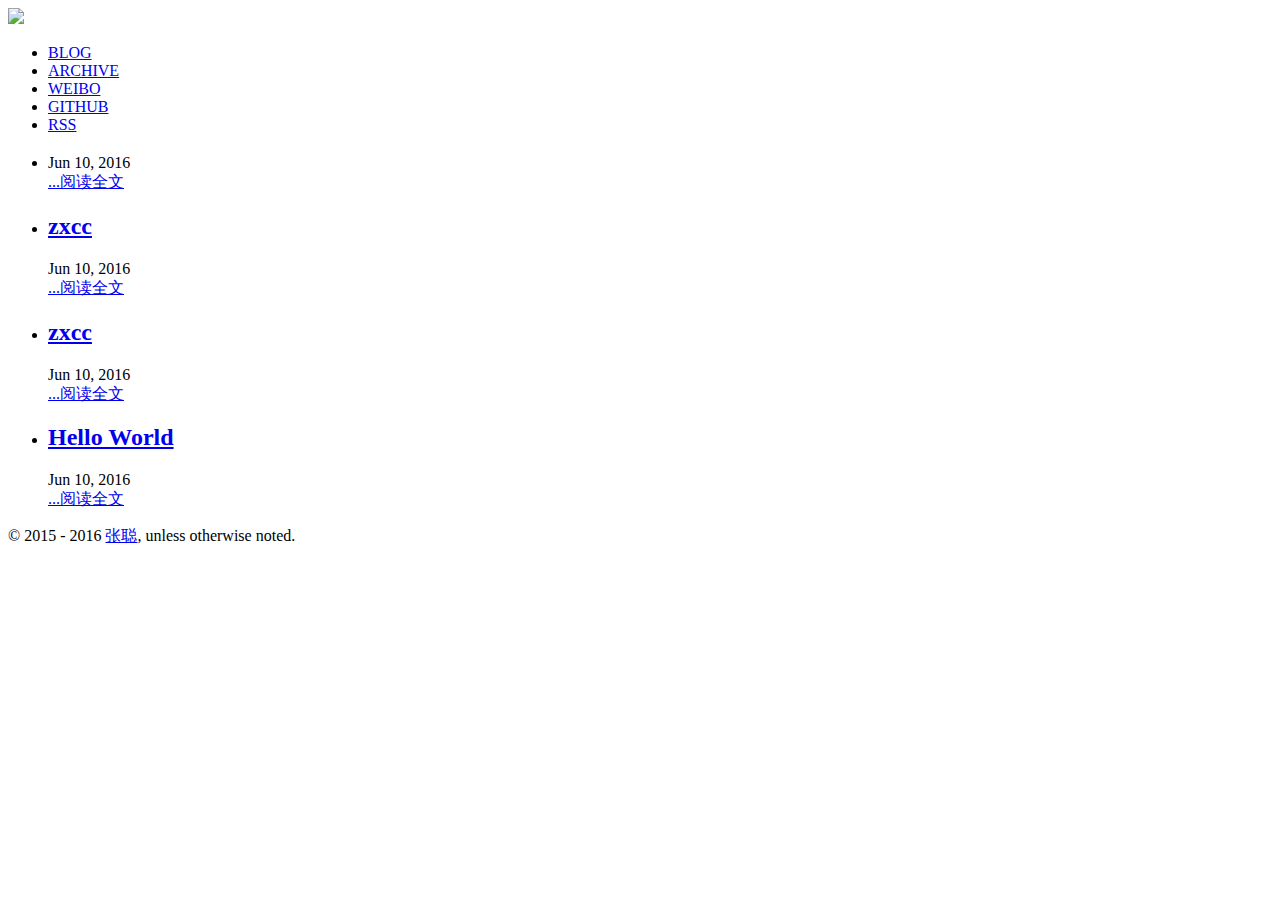
==== index.html @ 112ec891 "Site updated: 2016-06-11 13:34:03" ====
<!DOCTYPE html><html><head><meta charset="utf-8"><meta name="X-UA-Compatible" content="IE=edge"><title> Protea</title><meta name="description" content="张聪的博客"><meta name="viewport" content="width=device-width, initial-scale=1"><link rel="short icon" href="/favicon.png"><link rel="stylesheet" href="/css/apollo.css"><link rel="stylesheet" href="http://fonts.useso.com/css?family=Source+Sans+Pro:400,600" type="text/css"></head><body><div class="wrap"><header><a href="/" class="logo-link"><img src="/favicon.png"></a><ul class="nav nav-list"><li class="nav-list-item"><a href="/" target="_self" class="nav-list-link active">BLOG</a></li><li class="nav-list-item"><a href="/archives/" target="_self" class="nav-list-link">ARCHIVE</a></li><li class="nav-list-item"><a href="http://weibo.com/3304702724/profile?topnav=1&amp;wvr=6&amp;is_all=1" target="_blank" class="nav-list-link">WEIBO</a></li><li class="nav-list-item"><a href="https://github.com/loverofmusic" target="_blank" class="nav-list-link">GITHUB</a></li><li class="nav-list-item"><a href="/atom.xml" target="_self" class="nav-list-link">RSS</a></li></ul></header><section class="container"><ul class="home post-list"><li class="post-list-item"><article class="post-block"><h2 class="post-title"><a href="/2016/06/10/eeeeeeee/" class="post-title-link"></a></h2><div class="post-info">Jun 10, 2016</div><div class="post-content"></div><a href="/2016/06/10/eeeeeeee/" class="read-more">...阅读全文</a></article></li><li class="post-list-item"><article class="post-block"><h2 class="post-title"><a href="/2016/06/10/zxcc-1/" class="post-title-link">zxcc</a></h2><div class="post-info">Jun 10, 2016</div><div class="post-content"></div><a href="/2016/06/10/zxcc-1/" class="read-more">...阅读全文</a></article></li><li class="post-list-item"><article class="post-block"><h2 class="post-title"><a href="/2016/06/10/zxcc/" class="post-title-link">zxcc</a></h2><div class="post-info">Jun 10, 2016</div><div class="post-content"></div><a href="/2016/06/10/zxcc/" class="read-more">...阅读全文</a></article></li><li class="post-list-item"><article class="post-block"><h2 class="post-title"><a href="/2016/06/10/hello-world/" class="post-title-link">Hello World</a></h2><div class="post-info">Jun 10, 2016</div><div class="post-content"></div><a href="/2016/06/10/hello-world/" class="read-more">...阅读全文</a></article></li></ul></section><footer><div class="paginator"></div><div class="copyright"><p>© 2015 - 2016 <a href="http://loverofmusic.github.io">张聪</a>, unless otherwise noted.</p></div></footer></div><script async src="//cdn.bootcss.com/mathjax/2.6.1/MathJax.js?config=TeX-MML-AM_CHTML"></script><script>(function(b,o,i,l,e,r){b.GoogleAnalyticsObject=l;b[l]||(b[l]=function(){(b[l].q=b[l].q||[]).push(arguments)});b[l].l=+new Date;e=o.createElement(i);r=o.getElementsByTagName(i)[0];e.src='//www.google-analytics.com/analytics.js';r.parentNode.insertBefore(e,r)}(window,document,'script','ga'));ga('create',"UA-65933410-1",'auto');ga('send','pageview');</script></body></html>
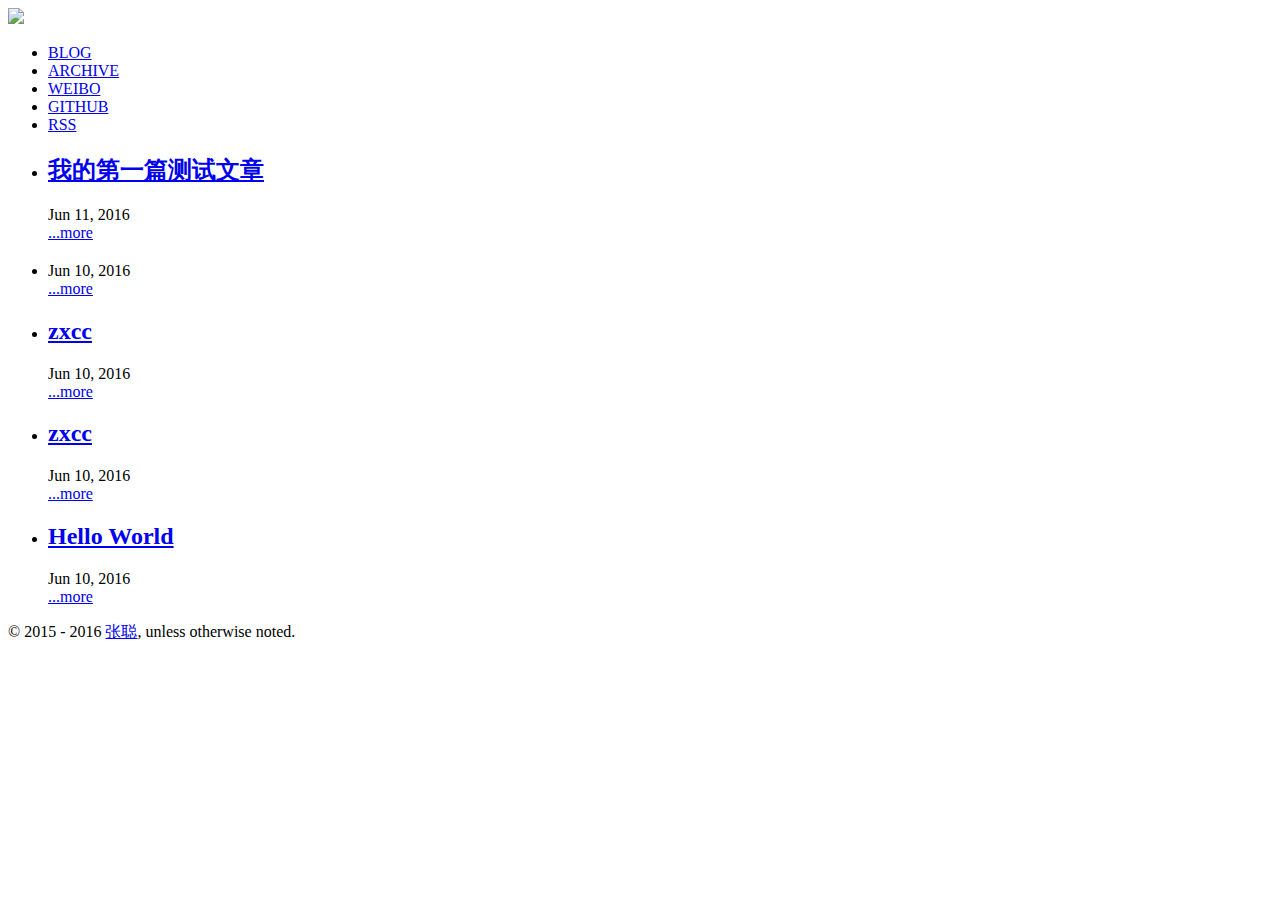
==== commit f2817041: "Site updated: 2016-06-11 14:48:21" ====
--- a/index.html
+++ b/index.html
@@ -1 +1 @@
-<!DOCTYPE html><html><head><meta charset="utf-8"><meta name="X-UA-Compatible" content="IE=edge"><title> Protea</title><meta name="description" content="张聪的博客"><meta name="viewport" content="width=device-width, initial-scale=1"><link rel="short icon" href="/favicon.png"><link rel="stylesheet" href="/css/apollo.css"><link rel="stylesheet" href="http://fonts.useso.com/css?family=Source+Sans+Pro:400,600" type="text/css"></head><body><div class="wrap"><header><a href="/" class="logo-link"><img src="/favicon.png"></a><ul class="nav nav-list"><li class="nav-list-item"><a href="/" target="_self" class="nav-list-link active">BLOG</a></li><li class="nav-list-item"><a href="/archives/" target="_self" class="nav-list-link">ARCHIVE</a></li><li class="nav-list-item"><a href="http://weibo.com/3304702724/profile?topnav=1&amp;wvr=6&amp;is_all=1" target="_blank" class="nav-list-link">WEIBO</a></li><li class="nav-list-item"><a href="https://github.com/loverofmusic" target="_blank" class="nav-list-link">GITHUB</a></li><li class="nav-list-item"><a href="/atom.xml" target="_self" class="nav-list-link">RSS</a></li></ul></header><section class="container"><ul class="home post-list"><li class="post-list-item"><article class="post-block"><h2 class="post-title"><a href="/2016/06/10/eeeeeeee/" class="post-title-link"></a></h2><div class="post-info">Jun 10, 2016</div><div class="post-content"></div><a href="/2016/06/10/eeeeeeee/" class="read-more">...阅读全文</a></article></li><li class="post-list-item"><article class="post-block"><h2 class="post-title"><a href="/2016/06/10/zxcc-1/" class="post-title-link">zxcc</a></h2><div class="post-info">Jun 10, 2016</div><div class="post-content"></div><a href="/2016/06/10/zxcc-1/" class="read-more">...阅读全文</a></article></li><li class="post-list-item"><article class="post-block"><h2 class="post-title"><a href="/2016/06/10/zxcc/" class="post-title-link">zxcc</a></h2><div class="post-info">Jun 10, 2016</div><div class="post-content"></div><a href="/2016/06/10/zxcc/" class="read-more">...阅读全文</a></article></li><li class="post-list-item"><article class="post-block"><h2 class="post-title"><a href="/2016/06/10/hello-world/" class="post-title-link">Hello World</a></h2><div class="post-info">Jun 10, 2016</div><div class="post-content"></div><a href="/2016/06/10/hello-world/" class="read-more">...阅读全文</a></article></li></ul></section><footer><div class="paginator"></div><div class="copyright"><p>© 2015 - 2016 <a href="http://loverofmusic.github.io">张聪</a>, unless otherwise noted.</p></div></footer></div><script async src="//cdn.bootcss.com/mathjax/2.6.1/MathJax.js?config=TeX-MML-AM_CHTML"></script><script>(function(b,o,i,l,e,r){b.GoogleAnalyticsObject=l;b[l]||(b[l]=function(){(b[l].q=b[l].q||[]).push(arguments)});b[l].l=+new Date;e=o.createElement(i);r=o.getElementsByTagName(i)[0];e.src='//www.google-analytics.com/analytics.js';r.parentNode.insertBefore(e,r)}(window,document,'script','ga'));ga('create',"UA-65933410-1",'auto');ga('send','pageview');</script></body></html>+<!DOCTYPE html><html><head><meta charset="utf-8"><meta name="X-UA-Compatible" content="IE=edge"><title> Protea</title><meta name="description" content="张聪的博客"><meta name="viewport" content="width=device-width, initial-scale=1"><link rel="short icon" href="/favicon.png"><link rel="stylesheet" href="/css/apollo.css"><link rel="stylesheet" href="http://fonts.useso.com/css?family=Source+Sans+Pro:400,600" type="text/css"></head><body><div class="wrap"><header><a href="/" class="logo-link"><img src="/favicon.png"></a><ul class="nav nav-list"><li class="nav-list-item"><a href="/" target="_self" class="nav-list-link active">BLOG</a></li><li class="nav-list-item"><a href="/archives/" target="_self" class="nav-list-link">ARCHIVE</a></li><li class="nav-list-item"><a href="http://weibo.com/3304702724/profile?topnav=1&amp;wvr=6&amp;is_all=1" target="_blank" class="nav-list-link">WEIBO</a></li><li class="nav-list-item"><a href="https://github.com/loverofmusic" target="_blank" class="nav-list-link">GITHUB</a></li><li class="nav-list-item"><a href="/atom.xml" target="_self" class="nav-list-link">RSS</a></li></ul></header><section class="container"><ul class="home post-list"><li class="post-list-item"><article class="post-block"><h2 class="post-title"><a href="/2016/06/11/我的第一篇测试文章/" class="post-title-link">我的第一篇测试文章</a></h2><div class="post-info">Jun 11, 2016</div><div class="post-content"></div><a href="/2016/06/11/我的第一篇测试文章/" class="read-more">...more</a></article></li><li class="post-list-item"><article class="post-block"><h2 class="post-title"><a href="/2016/06/10/eeeeeeee/" class="post-title-link"></a></h2><div class="post-info">Jun 10, 2016</div><div class="post-content"></div><a href="/2016/06/10/eeeeeeee/" class="read-more">...more</a></article></li><li class="post-list-item"><article class="post-block"><h2 class="post-title"><a href="/2016/06/10/zxcc-1/" class="post-title-link">zxcc</a></h2><div class="post-info">Jun 10, 2016</div><div class="post-content"></div><a href="/2016/06/10/zxcc-1/" class="read-more">...more</a></article></li><li class="post-list-item"><article class="post-block"><h2 class="post-title"><a href="/2016/06/10/zxcc/" class="post-title-link">zxcc</a></h2><div class="post-info">Jun 10, 2016</div><div class="post-content"></div><a href="/2016/06/10/zxcc/" class="read-more">...more</a></article></li><li class="post-list-item"><article class="post-block"><h2 class="post-title"><a href="/2016/06/10/hello-world/" class="post-title-link">Hello World</a></h2><div class="post-info">Jun 10, 2016</div><div class="post-content"></div><a href="/2016/06/10/hello-world/" class="read-more">...more</a></article></li></ul></section><footer><div class="paginator"></div><div class="copyright"><p>© 2015 - 2016 <a href="http://loverofmusic.github.io">张聪</a>, unless otherwise noted.</p></div></footer></div><script async src="//cdn.bootcss.com/mathjax/2.6.1/MathJax.js?config=TeX-MML-AM_CHTML"></script><script>(function(b,o,i,l,e,r){b.GoogleAnalyticsObject=l;b[l]||(b[l]=function(){(b[l].q=b[l].q||[]).push(arguments)});b[l].l=+new Date;e=o.createElement(i);r=o.getElementsByTagName(i)[0];e.src='//www.google-analytics.com/analytics.js';r.parentNode.insertBefore(e,r)}(window,document,'script','ga'));ga('create',"UA-65933410-1",'auto');ga('send','pageview');</script></body></html>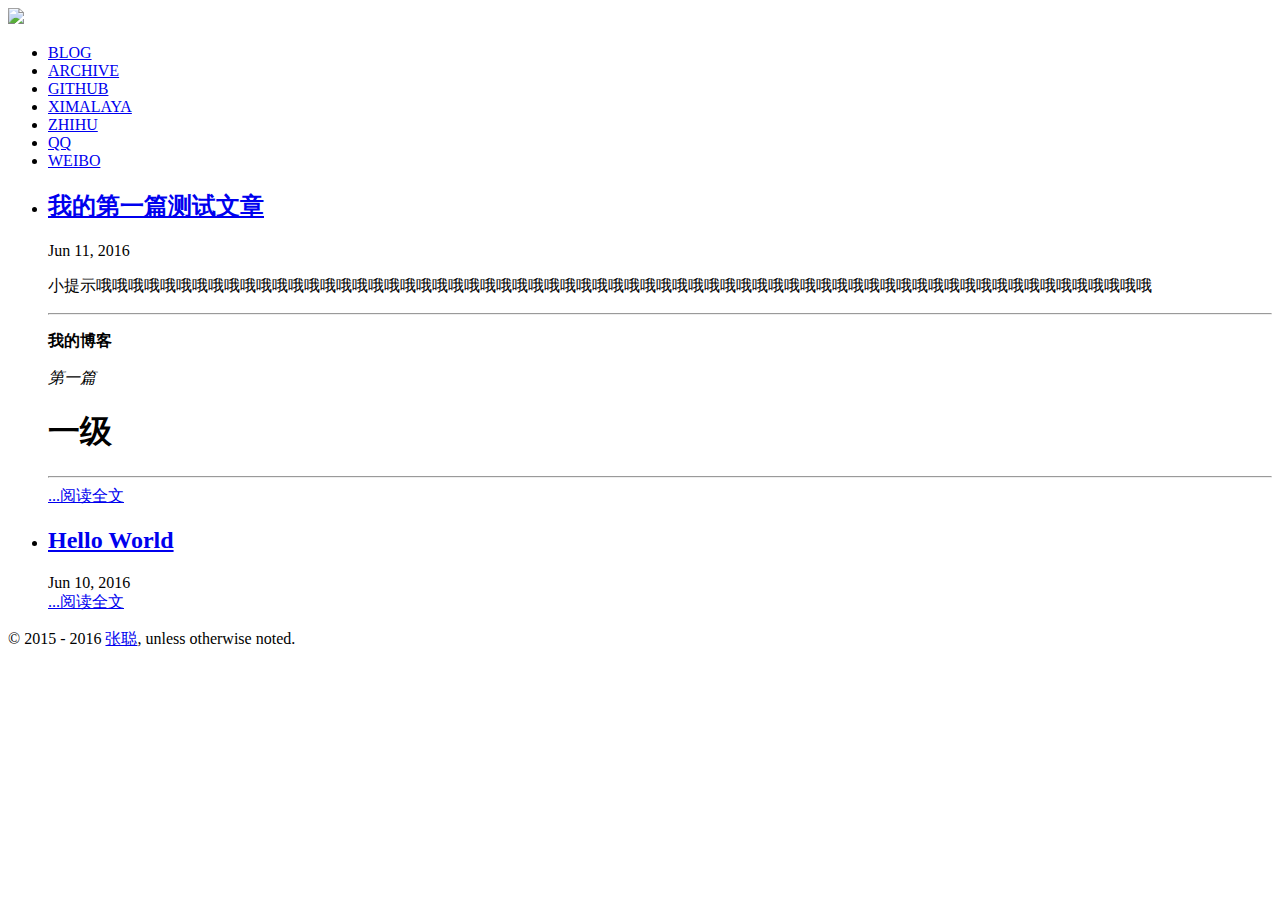
==== commit 09fc2f27: "Site updated: 2016-06-11 15:56:40" ====
--- a/index.html
+++ b/index.html
@@ -1 +1,5 @@
-<!DOCTYPE html><html><head><meta charset="utf-8"><meta name="X-UA-Compatible" content="IE=edge"><title> Protea</title><meta name="description" content="张聪的博客"><meta name="viewport" content="width=device-width, initial-scale=1"><link rel="short icon" href="/favicon.png"><link rel="stylesheet" href="/css/apollo.css"><link rel="stylesheet" href="http://fonts.useso.com/css?family=Source+Sans+Pro:400,600" type="text/css"></head><body><div class="wrap"><header><a href="/" class="logo-link"><img src="/favicon.png"></a><ul class="nav nav-list"><li class="nav-list-item"><a href="/" target="_self" class="nav-list-link active">BLOG</a></li><li class="nav-list-item"><a href="/archives/" target="_self" class="nav-list-link">ARCHIVE</a></li><li class="nav-list-item"><a href="http://weibo.com/3304702724/profile?topnav=1&amp;wvr=6&amp;is_all=1" target="_blank" class="nav-list-link">WEIBO</a></li><li class="nav-list-item"><a href="https://github.com/loverofmusic" target="_blank" class="nav-list-link">GITHUB</a></li><li class="nav-list-item"><a href="/atom.xml" target="_self" class="nav-list-link">RSS</a></li></ul></header><section class="container"><ul class="home post-list"><li class="post-list-item"><article class="post-block"><h2 class="post-title"><a href="/2016/06/11/我的第一篇测试文章/" class="post-title-link">我的第一篇测试文章</a></h2><div class="post-info">Jun 11, 2016</div><div class="post-content"></div><a href="/2016/06/11/我的第一篇测试文章/" class="read-more">...more</a></article></li><li class="post-list-item"><article class="post-block"><h2 class="post-title"><a href="/2016/06/10/eeeeeeee/" class="post-title-link"></a></h2><div class="post-info">Jun 10, 2016</div><div class="post-content"></div><a href="/2016/06/10/eeeeeeee/" class="read-more">...more</a></article></li><li class="post-list-item"><article class="post-block"><h2 class="post-title"><a href="/2016/06/10/zxcc-1/" class="post-title-link">zxcc</a></h2><div class="post-info">Jun 10, 2016</div><div class="post-content"></div><a href="/2016/06/10/zxcc-1/" class="read-more">...more</a></article></li><li class="post-list-item"><article class="post-block"><h2 class="post-title"><a href="/2016/06/10/zxcc/" class="post-title-link">zxcc</a></h2><div class="post-info">Jun 10, 2016</div><div class="post-content"></div><a href="/2016/06/10/zxcc/" class="read-more">...more</a></article></li><li class="post-list-item"><article class="post-block"><h2 class="post-title"><a href="/2016/06/10/hello-world/" class="post-title-link">Hello World</a></h2><div class="post-info">Jun 10, 2016</div><div class="post-content"></div><a href="/2016/06/10/hello-world/" class="read-more">...more</a></article></li></ul></section><footer><div class="paginator"></div><div class="copyright"><p>© 2015 - 2016 <a href="http://loverofmusic.github.io">张聪</a>, unless otherwise noted.</p></div></footer></div><script async src="//cdn.bootcss.com/mathjax/2.6.1/MathJax.js?config=TeX-MML-AM_CHTML"></script><script>(function(b,o,i,l,e,r){b.GoogleAnalyticsObject=l;b[l]||(b[l]=function(){(b[l].q=b[l].q||[]).push(arguments)});b[l].l=+new Date;e=o.createElement(i);r=o.getElementsByTagName(i)[0];e.src='//www.google-analytics.com/analytics.js';r.parentNode.insertBefore(e,r)}(window,document,'script','ga'));ga('create',"UA-65933410-1",'auto');ga('send','pageview');</script></body></html>+<!DOCTYPE html><html><head><meta charset="utf-8"><meta name="X-UA-Compatible" content="IE=edge"><title> Protea</title><meta name="description" content="张聪的博客"><meta name="viewport" content="width=device-width, initial-scale=1"><link rel="short icon" href="/favicon.png"><link rel="stylesheet" href="/css/apollo.css"><link rel="stylesheet" href="http://fonts.useso.com/css?family=Source+Sans+Pro:400,600" type="text/css"></head><body><div class="wrap"><header><a href="/" class="logo-link"><img src="/favicon.png"></a><ul class="nav nav-list"><li class="nav-list-item"><a href="/" target="_self" class="nav-list-link active">BLOG</a></li><li class="nav-list-item"><a href="/archives/" target="_self" class="nav-list-link">ARCHIVE</a></li><li class="nav-list-item"><a href="https://github.com/loverofmusic" target="_blank" class="nav-list-link">GITHUB</a></li><li class="nav-list-item"><a href="http://www.ximalaya.com/2456872/follow/" target="_blank" class="nav-list-link">XIMALAYA</a></li><li class="nav-list-item"><a href="https://www.zhihu.com/people/zhang-cong-84-8" target="_blank" class="nav-list-link">ZHIHU</a></li><li class="nav-list-item"><a href="http://user.qzone.qq.com/1073972000/main" target="_blank" class="nav-list-link">QQ</a></li><li class="nav-list-item"><a href="http://weibo.com/3304702724/profile?topnav=1&amp;wvr=6&amp;is_all=1" target="_blank" class="nav-list-link">WEIBO</a></li></ul></header><section class="container"><ul class="home post-list"><li class="post-list-item"><article class="post-block"><h2 class="post-title"><a href="/2016/06/11/我的第一篇测试文章/" class="post-title-link">我的第一篇测试文章</a></h2><div class="post-info">Jun 11, 2016</div><div class="post-content"><p>小提示哦哦哦哦哦哦哦哦哦哦哦哦哦哦哦哦哦哦哦哦哦哦哦哦哦哦哦哦哦哦哦哦哦哦哦哦哦哦哦哦哦哦哦哦哦哦哦哦哦哦哦哦哦哦哦哦哦哦哦哦哦哦哦哦哦哦 </p>
+<hr>
+<p><strong>我的博客</strong></p>
+<p><em>第一篇</em></p>
+<h1 id="一级"><a href="#一级" class="headerlink" title="一级"></a>一级</h1><hr></div><a href="/2016/06/11/我的第一篇测试文章/" class="read-more">...阅读全文</a></article></li><li class="post-list-item"><article class="post-block"><h2 class="post-title"><a href="/2016/06/10/hello-world/" class="post-title-link">Hello World</a></h2><div class="post-info">Jun 10, 2016</div><div class="post-content"></div><a href="/2016/06/10/hello-world/" class="read-more">...阅读全文</a></article></li></ul></section><footer><div class="paginator"></div><div class="copyright"><p>© 2015 - 2016 <a href="http://loverofmusic.github.io">张聪</a>, unless otherwise noted.</p></div></footer></div><script async src="//cdn.bootcss.com/mathjax/2.6.1/MathJax.js?config=TeX-MML-AM_CHTML"></script><script>(function(b,o,i,l,e,r){b.GoogleAnalyticsObject=l;b[l]||(b[l]=function(){(b[l].q=b[l].q||[]).push(arguments)});b[l].l=+new Date;e=o.createElement(i);r=o.getElementsByTagName(i)[0];e.src='//www.google-analytics.com/analytics.js';r.parentNode.insertBefore(e,r)}(window,document,'script','ga'));ga('create',"UA-65933410-1",'auto');ga('send','pageview');</script></body></html>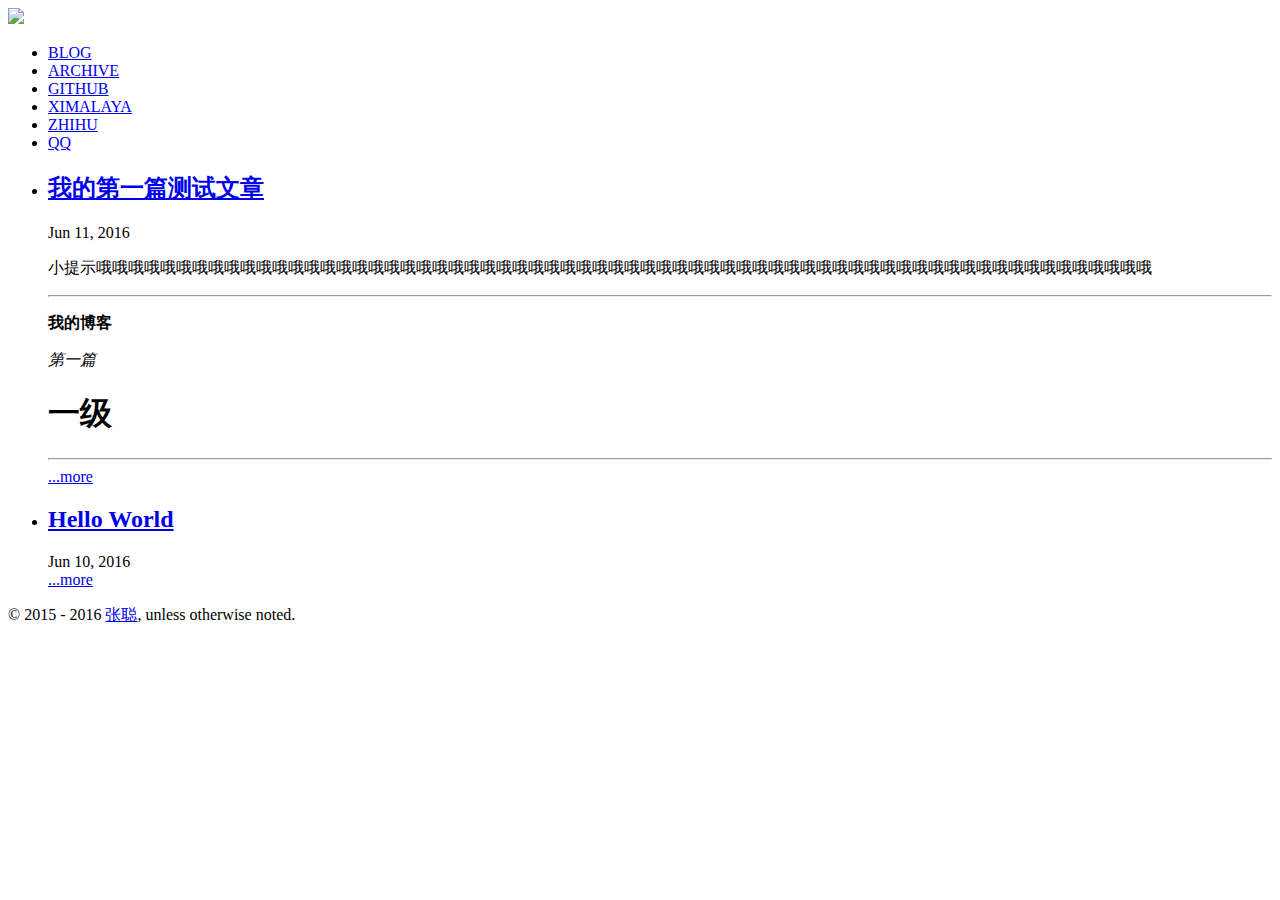
==== commit 8514ce31: "Site updated: 2016-06-11 15:58:55" ====
--- a/index.html
+++ b/index.html
@@ -1,5 +1,5 @@
-<!DOCTYPE html><html><head><meta charset="utf-8"><meta name="X-UA-Compatible" content="IE=edge"><title> Protea</title><meta name="description" content="张聪的博客"><meta name="viewport" content="width=device-width, initial-scale=1"><link rel="short icon" href="/favicon.png"><link rel="stylesheet" href="/css/apollo.css"><link rel="stylesheet" href="http://fonts.useso.com/css?family=Source+Sans+Pro:400,600" type="text/css"></head><body><div class="wrap"><header><a href="/" class="logo-link"><img src="/favicon.png"></a><ul class="nav nav-list"><li class="nav-list-item"><a href="/" target="_self" class="nav-list-link active">BLOG</a></li><li class="nav-list-item"><a href="/archives/" target="_self" class="nav-list-link">ARCHIVE</a></li><li class="nav-list-item"><a href="https://github.com/loverofmusic" target="_blank" class="nav-list-link">GITHUB</a></li><li class="nav-list-item"><a href="http://www.ximalaya.com/2456872/follow/" target="_blank" class="nav-list-link">XIMALAYA</a></li><li class="nav-list-item"><a href="https://www.zhihu.com/people/zhang-cong-84-8" target="_blank" class="nav-list-link">ZHIHU</a></li><li class="nav-list-item"><a href="http://user.qzone.qq.com/1073972000/main" target="_blank" class="nav-list-link">QQ</a></li><li class="nav-list-item"><a href="http://weibo.com/3304702724/profile?topnav=1&amp;wvr=6&amp;is_all=1" target="_blank" class="nav-list-link">WEIBO</a></li></ul></header><section class="container"><ul class="home post-list"><li class="post-list-item"><article class="post-block"><h2 class="post-title"><a href="/2016/06/11/我的第一篇测试文章/" class="post-title-link">我的第一篇测试文章</a></h2><div class="post-info">Jun 11, 2016</div><div class="post-content"><p>小提示哦哦哦哦哦哦哦哦哦哦哦哦哦哦哦哦哦哦哦哦哦哦哦哦哦哦哦哦哦哦哦哦哦哦哦哦哦哦哦哦哦哦哦哦哦哦哦哦哦哦哦哦哦哦哦哦哦哦哦哦哦哦哦哦哦哦 </p>
+<!DOCTYPE html><html><head><meta charset="utf-8"><meta name="X-UA-Compatible" content="IE=edge"><title> Protea</title><meta name="description" content="张聪的博客"><meta name="viewport" content="width=device-width, initial-scale=1"><link rel="short icon" href="/favicon.png"><link rel="stylesheet" href="/css/apollo.css"><link rel="stylesheet" href="http://fonts.useso.com/css?family=Source+Sans+Pro:400,600" type="text/css"></head><body><div class="wrap"><header><a href="/" class="logo-link"><img src="/favicon.png"></a><ul class="nav nav-list"><li class="nav-list-item"><a href="/" target="_self" class="nav-list-link active">BLOG</a></li><li class="nav-list-item"><a href="/archives/" target="_self" class="nav-list-link">ARCHIVE</a></li><li class="nav-list-item"><a href="https://github.com/loverofmusic" target="_blank" class="nav-list-link">GITHUB</a></li><li class="nav-list-item"><a href="http://www.ximalaya.com/2456872/follow/" target="_blank" class="nav-list-link">XIMALAYA</a></li><li class="nav-list-item"><a href="https://www.zhihu.com/people/zhang-cong-84-8" target="_blank" class="nav-list-link">ZHIHU</a></li><li class="nav-list-item"><a href="http://user.qzone.qq.com/1073972000/main" target="_blank" class="nav-list-link">QQ</a></li></ul></header><section class="container"><ul class="home post-list"><li class="post-list-item"><article class="post-block"><h2 class="post-title"><a href="/2016/06/11/我的第一篇测试文章/" class="post-title-link">我的第一篇测试文章</a></h2><div class="post-info">Jun 11, 2016</div><div class="post-content"><p>小提示哦哦哦哦哦哦哦哦哦哦哦哦哦哦哦哦哦哦哦哦哦哦哦哦哦哦哦哦哦哦哦哦哦哦哦哦哦哦哦哦哦哦哦哦哦哦哦哦哦哦哦哦哦哦哦哦哦哦哦哦哦哦哦哦哦哦 </p>
 <hr>
 <p><strong>我的博客</strong></p>
 <p><em>第一篇</em></p>
-<h1 id="一级"><a href="#一级" class="headerlink" title="一级"></a>一级</h1><hr></div><a href="/2016/06/11/我的第一篇测试文章/" class="read-more">...阅读全文</a></article></li><li class="post-list-item"><article class="post-block"><h2 class="post-title"><a href="/2016/06/10/hello-world/" class="post-title-link">Hello World</a></h2><div class="post-info">Jun 10, 2016</div><div class="post-content"></div><a href="/2016/06/10/hello-world/" class="read-more">...阅读全文</a></article></li></ul></section><footer><div class="paginator"></div><div class="copyright"><p>© 2015 - 2016 <a href="http://loverofmusic.github.io">张聪</a>, unless otherwise noted.</p></div></footer></div><script async src="//cdn.bootcss.com/mathjax/2.6.1/MathJax.js?config=TeX-MML-AM_CHTML"></script><script>(function(b,o,i,l,e,r){b.GoogleAnalyticsObject=l;b[l]||(b[l]=function(){(b[l].q=b[l].q||[]).push(arguments)});b[l].l=+new Date;e=o.createElement(i);r=o.getElementsByTagName(i)[0];e.src='//www.google-analytics.com/analytics.js';r.parentNode.insertBefore(e,r)}(window,document,'script','ga'));ga('create',"UA-65933410-1",'auto');ga('send','pageview');</script></body></html>+<h1 id="一级"><a href="#一级" class="headerlink" title="一级"></a>一级</h1><hr></div><a href="/2016/06/11/我的第一篇测试文章/" class="read-more">...more</a></article></li><li class="post-list-item"><article class="post-block"><h2 class="post-title"><a href="/2016/06/10/hello-world/" class="post-title-link">Hello World</a></h2><div class="post-info">Jun 10, 2016</div><div class="post-content"></div><a href="/2016/06/10/hello-world/" class="read-more">...more</a></article></li></ul></section><footer><div class="paginator"></div><div class="copyright"><p>© 2015 - 2016 <a href="http://loverofmusic.github.io">张聪</a>, unless otherwise noted.</p></div></footer></div><script async src="//cdn.bootcss.com/mathjax/2.6.1/MathJax.js?config=TeX-MML-AM_CHTML"></script><script>(function(b,o,i,l,e,r){b.GoogleAnalyticsObject=l;b[l]||(b[l]=function(){(b[l].q=b[l].q||[]).push(arguments)});b[l].l=+new Date;e=o.createElement(i);r=o.getElementsByTagName(i)[0];e.src='//www.google-analytics.com/analytics.js';r.parentNode.insertBefore(e,r)}(window,document,'script','ga'));ga('create',"UA-65933410-1",'auto');ga('send','pageview');</script></body></html>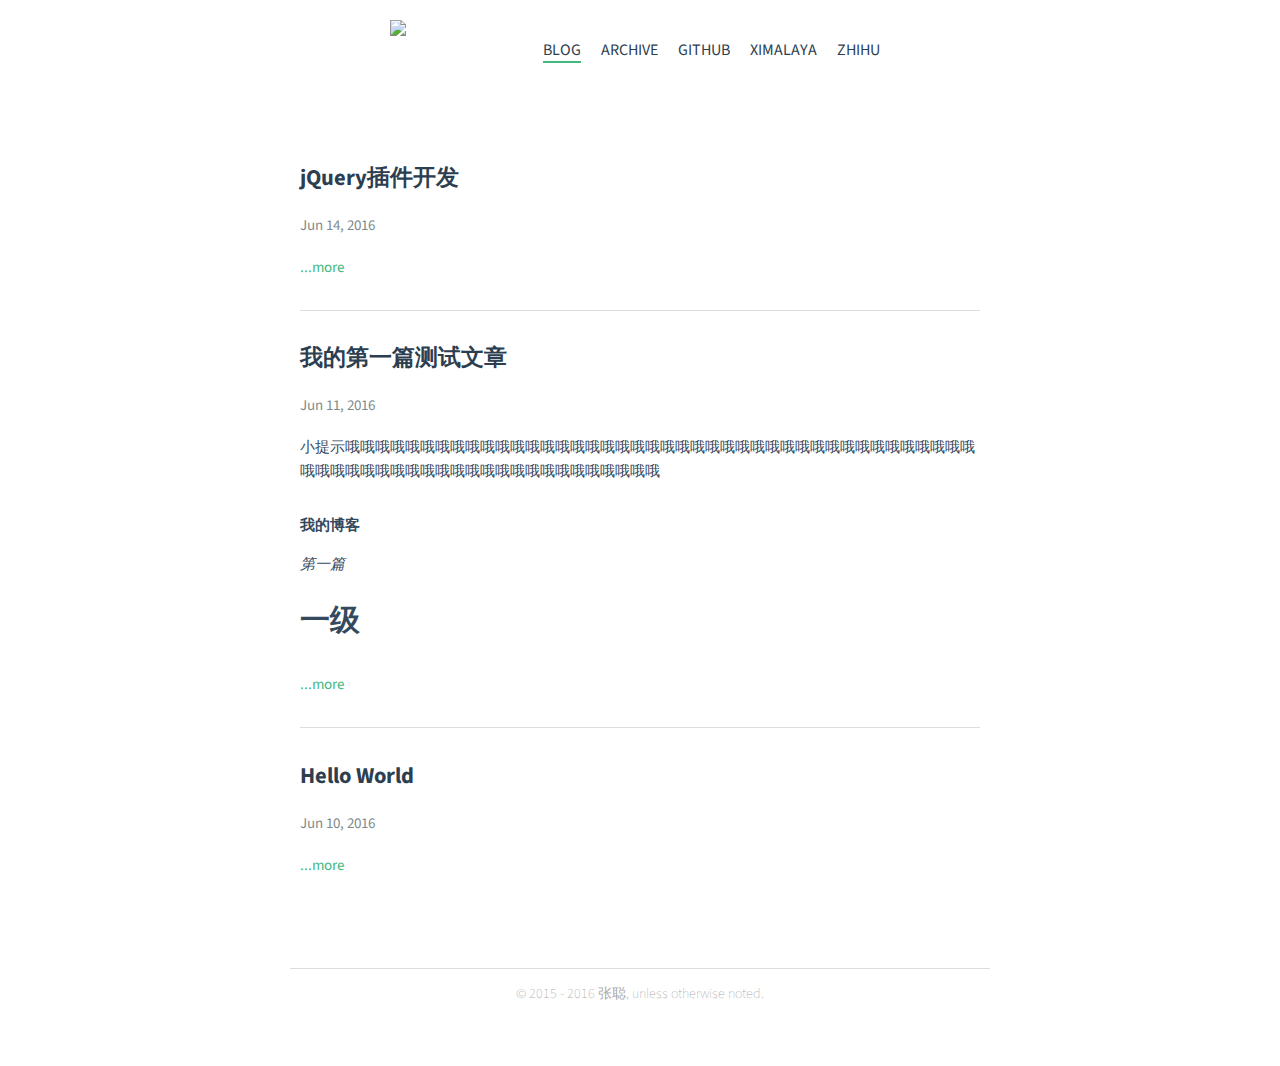
==== commit 9eee53f1: "Site updated: 2016-06-14 13:38:35" ====
--- a/index.html
+++ b/index.html
@@ -1,4 +1,4 @@
-<!DOCTYPE html><html><head><meta charset="utf-8"><meta name="X-UA-Compatible" content="IE=edge"><title> Protea</title><meta name="description" content="张聪的博客"><meta name="viewport" content="width=device-width, initial-scale=1"><link rel="short icon" href="/favicon.png"><link rel="stylesheet" href="/css/apollo.css"><link rel="stylesheet" href="http://fonts.useso.com/css?family=Source+Sans+Pro:400,600" type="text/css"></head><body><div class="wrap"><header><a href="/" class="logo-link"><img src="/favicon.png"></a><ul class="nav nav-list"><li class="nav-list-item"><a href="/" target="_self" class="nav-list-link active">BLOG</a></li><li class="nav-list-item"><a href="/archives/" target="_self" class="nav-list-link">ARCHIVE</a></li><li class="nav-list-item"><a href="https://github.com/loverofmusic" target="_blank" class="nav-list-link">GITHUB</a></li><li class="nav-list-item"><a href="http://www.ximalaya.com/2456872/follow/" target="_blank" class="nav-list-link">XIMALAYA</a></li><li class="nav-list-item"><a href="https://www.zhihu.com/people/zhang-cong-84-8" target="_blank" class="nav-list-link">ZHIHU</a></li><li class="nav-list-item"><a href="http://user.qzone.qq.com/1073972000/main" target="_blank" class="nav-list-link">QQ</a></li></ul></header><section class="container"><ul class="home post-list"><li class="post-list-item"><article class="post-block"><h2 class="post-title"><a href="/2016/06/11/我的第一篇测试文章/" class="post-title-link">我的第一篇测试文章</a></h2><div class="post-info">Jun 11, 2016</div><div class="post-content"><p>小提示哦哦哦哦哦哦哦哦哦哦哦哦哦哦哦哦哦哦哦哦哦哦哦哦哦哦哦哦哦哦哦哦哦哦哦哦哦哦哦哦哦哦哦哦哦哦哦哦哦哦哦哦哦哦哦哦哦哦哦哦哦哦哦哦哦哦 </p>
+<!DOCTYPE html><html><head><meta charset="utf-8"><meta name="X-UA-Compatible" content="IE=edge"><title> Protea</title><meta name="description" content="张聪的博客"><meta name="viewport" content="width=device-width, initial-scale=1"><link rel="short icon" href="/favicon.png"><link rel="stylesheet" href="/css/apollo.css"><link rel="stylesheet" href="http://fonts.useso.com/css?family=Source+Sans+Pro:400,600" type="text/css"></head><body><div class="wrap"><header><a href="/" class="logo-link"><img src="/favicon.png"></a><ul class="nav nav-list"><li class="nav-list-item"><a href="/" target="_self" class="nav-list-link active">BLOG</a></li><li class="nav-list-item"><a href="/archives/" target="_self" class="nav-list-link">ARCHIVE</a></li><li class="nav-list-item"><a href="https://github.com/loverofmusic" target="_blank" class="nav-list-link">GITHUB</a></li><li class="nav-list-item"><a href="http://www.ximalaya.com/2456872/follow/" target="_blank" class="nav-list-link">XIMALAYA</a></li><li class="nav-list-item"><a href="https://www.zhihu.com/people/zhang-cong-84-8" target="_blank" class="nav-list-link">ZHIHU</a></li></ul></header><section class="container"><ul class="home post-list"><li class="post-list-item"><article class="post-block"><h2 class="post-title"><a href="/2016/06/14/jQuery插件开发/" class="post-title-link">jQuery插件开发</a></h2><div class="post-info">Jun 14, 2016</div><div class="post-content"></div><a href="/2016/06/14/jQuery插件开发/" class="read-more">...more</a></article></li><li class="post-list-item"><article class="post-block"><h2 class="post-title"><a href="/2016/06/11/我的第一篇测试文章/" class="post-title-link">我的第一篇测试文章</a></h2><div class="post-info">Jun 11, 2016</div><div class="post-content"><p>小提示哦哦哦哦哦哦哦哦哦哦哦哦哦哦哦哦哦哦哦哦哦哦哦哦哦哦哦哦哦哦哦哦哦哦哦哦哦哦哦哦哦哦哦哦哦哦哦哦哦哦哦哦哦哦哦哦哦哦哦哦哦哦哦哦哦哦 </p>
 <hr>
 <p><strong>我的博客</strong></p>
 <p><em>第一篇</em></p>
--- a/css/apollo.css
+++ b/css/apollo.css
@@ -0,0 +1 @@
+/*! normalize.css v3.0.3 | MIT License | github.com/necolas/normalize.css */html{font-family:'Microsoft Yahei','sans-serif';-ms-text-size-adjust:100%;-webkit-text-size-adjust:100%}body{margin:0}article,aside,details,figcaption,figure,footer,header,hgroup,main,menu,nav,section,summary{display:block}audio,canvas,progress,video{display:inline-block;vertical-align:baseline}audio:not([controls]){display:none;height:0}[hidden],template{display:none}a{background-color:transparent}a:active,a:hover{outline:0}abbr[title]{border-bottom:1px dotted}b,strong{font-weight:bold}dfn{font-style:italic}h1{font-size:2em;margin:0.67em 0}mark{background:#ff0;color:#000}small{font-size:80%}sub,sup{font-size:75%;line-height:0;position:relative;vertical-align:baseline}sup{top:-0.5em}sub{bottom:-0.25em}img{border:0}svg:not(:root){overflow:hidden}figure{margin:1em 40px}hr{box-sizing:content-box;height:0}pre{overflow:auto}code,kbd,pre,samp{font-family:monospace, monospace;font-size:1em}button,input,optgroup,select,textarea{color:inherit;font:inherit;margin:0}button{overflow:visible}button,select{text-transform:none}button,html input[type="button"],input[type="reset"],input[type="submit"]{-webkit-appearance:button;cursor:pointer}button[disabled],html input[disabled]{cursor:default}button::-moz-focus-inner,input::-moz-focus-inner{border:0;padding:0}input{line-height:normal}input[type="checkbox"],input[type="radio"]{box-sizing:border-box;padding:0}input[type="number"]::-webkit-inner-spin-button,input[type="number"]::-webkit-outer-spin-button{height:auto}input[type="search"]{-webkit-appearance:textfield;box-sizing:content-box}input[type="search"]::-webkit-search-cancel-button,input[type="search"]::-webkit-search-decoration{-webkit-appearance:none}fieldset{border:1px solid #c0c0c0;margin:0 2px;padding:0.35em 0.625em 0.75em}legend{border:0;padding:0}textarea{overflow:auto}optgroup{font-weight:bold}table{border-collapse:collapse;border-spacing:0}td,th{padding:0}html,body{width:100%;height:100%}body{margin:0;color:#34495e;font-size:15px;line-height:1.6;background-color:#fff;font-family:'Source Sans Pro', 'Helvetica Neue', Arial, sans-serif}ul.nav,ul.post-list{margin:0;padding:0;list-style-type:none}ul{margin:1rem 0}a,a:active{color:#2c3e50;text-decoration:none}a.nav-list-link.active,a.nav-list-link:hover,a.post-title-link:hover{border-bottom:2px solid #42b983}hr{border:0}code{margin:0 2px;padding:3px 5px;color:#e96900;border-radius:2px;white-space:inherit}iframe,video{max-width:100%;margin:1rem auto;display:block}table{width:100%;margin:1em auto}table thead{background-color:#ddd}table thead th{padding:5px;min-width:80px}table tbody tr:nth-child(2n){background-color:#eee}table tbody td{padding:5px;vertical-align:text-top}header{min-height:60px}header .logo-link{float:left}header .nav{float:right;left:80px}header .logo-link img{height:60px}header .nav-list-item{display:inline-block;padding:19px  10px}header .nav-list-item a{font-size:16px;line-height:1.4}.home.post-list{margin:2em 0}.home.post-list .post-list-item{padding:1em 0 2em;border-bottom:1px solid #ddd}.home.post-list .post-list-item:last-child{border-bottom:0px}.home.post-list .post-content h2:before,.home.post-list .post-content h3:before,.home.post-list .post-content h4:before,.home.post-list .post-content h5:before,.home.post-list .post-content h6:before{content:''}.home.post-list .post-content>ul{list-style:initial}.home.post-list .read-more{color:#42b983}.archive{max-width:500px;margin:5em auto}.archive .post-item{padding:2px 0 0 50px}.archive .post-time,.archive .post-title-link{font-size:1rem}.archive .post-title-link{display:block;margin-left:125px;color:#42b983;word-break:break-all}.archive .post-title-link:hover{border-bottom:0;color:#267B54}.archive .post-info{float:left;width:125px;color:#7f8c8d}.post{padding-top:1em}.post-block .post-title{margin:0.65em 0;color:#2c3e50;font-size:1.5em}.post-block .post-info{color:#7f8c8d;margin:1.2em 0}.post-block .post-info span{margin-left:0.5rem}.post-block .post-info a.post-from{margin-left:0.5rem;padding:3px 6px;border-radius:5px;font-size:12px;color:white;background-color:#E36B6B}.post-content h2,.post-content h3,.post-content h4,.post-content h5,.post-content h6{position:relative;margin:1em 0}.post-content h2:before,.post-content h3:before,.post-content h4:before,.post-content h5:before,.post-content h6:before{content:"#";color:#42b983;position:absolute;left:-0.7em;top:-4px;font-size:1.2em;font-weight:bold}.post-content h4:before,.post-content h5:before,.post-content h6:before{content:""}.post-content h2,.post-content h3{font-size:22px}.post-content h4,.post-content h5,.post-content h6{font-size:18px}.post-content a{color:#42b983;word-break:break-all}.post-content blockquote{margin:2em 0;padding-left:20px;border-left:4px solid #42b983}.post-content img{display:block;max-width:100%;margin:1em auto}.post-content>table,.post-content>figure.highlight{box-shadow:0 1px 2px rgba(0,0,0,0.125)}.post-content .tip{position:relative;margin:2em 0;padding:12px 24px 12px 30px;border-left:4px solid #f66;border-top-right-radius:2px;border-bottom-right-radius:2px;background-color:#f8f8f8}.post-content .tip br{display:none}.post-content .tip:before{position:absolute;top:14px;left:-12px;content:"!";width:20px;height:20px;border-radius:100%;color:#fff;font-size:14px;line-height:20px;font-weight:bold;text-align:center;background-color:#f66;font-family:'Dosis', 'Source Sans Pro', 'Helvetica Neue', Arial, sans-serif}#mask{position:fixed;overflow:scroll;width:100%;height:100%;padding:1em 0;background-color:rgba(0,0,0,0.5);z-index:10}#mask #mask-image{max-width:95%}code,pre{font-size:0.8em;background-color:#f8f8f8;font-family:'Roboto Mono', Monaco, courier, monospace}.highlight{position:relative;margin:1em 0;border-radius:2px;line-height:1.1em;background-color:#f8f8f8;overflow-x:auto}.highlight table,.highlight tr,.highlight td{width:100%;border-collapse:collapse;padding:0;margin:0}.highlight .gutter{display:none}.highlight .code pre{padding:1.2em 1.4em;line-height:1.5em;margin:0}.highlight.html .code:after,.highlight.js .code:after,.highlight.bash .code:after,.highlight.css .code:after,.highlight.scss .code:after,.highlight.diff .code:after,.highlight.java .code:after,.highlight.xml .code:after,.highlight.python .code:after,.highlight.json .code:after,.highlight.swift .code:after,.highlight.ruby .code:after,.highlight.perl .code:after,.highlight.php .code:after,.highlight.c .code:after,.highlight.cpp .code:after{position:absolute;top:0;right:0;color:#ccc;text-align:right;font-size:0.75em;padding:5px 10px 0;line-height:15px;height:15px;font-weight:600}.highlight.html .code:after{content:"HTML"}.highlight.js .code:after{content:"JS"}.highlight.bash .code:after{content:"BASH"}.highlight.css .code:after{content:"CSS"}.highlight.scss .code:after{content:"SCSS"}.highlight.diff .code:after{content:"DIFF"}.highlight.java .code:after{content:"JAVA"}.highlight.xml .code:after{content:"XML"}.highlight.python .code:after{content:"PYTHON"}.highlight.json .code:after{content:"JSON"}.highlight.swift .code:after{content:"SWIFT"}.highlight.ruby .code:after{content:"RUBY"}.highlight.perl .code:after{content:"PERL"}.highlight.php .code:after{content:"PHP"}.highlight.c .code:after{content:"C"}.highlight.java .code:after{content:"JAVA"}.highlight.cpp .code:after{content:"CPP"}.highlight.cpp .code:after{content:'C++'}pre{color:#525252}pre .function .keyword,pre .constant{color:#0092db}pre .keyword,pre .attribute{color:#e96900}pre .number,pre .literal{color:#ae81ff}pre .tag,pre .tag .title,pre .change,pre .winutils,pre .flow,pre .lisp .title,pre .clojure .built_in,pre .nginx .title,pre .tex .special{color:#2973b7}pre .symbol,pre .symbol .string,pre .value,pre .regexp{color:#42b983}pre .title{color:#83B917}pre .tag .value,pre .string,pre .subst,pre .haskell .type,pre .preprocessor,pre .ruby .class .parent,pre .built_in,pre .sql .aggregate,pre .django .template_tag,pre .django .variable,pre .smalltalk .class,pre .javadoc,pre .django .filter .argument,pre .smalltalk .localvars,pre .smalltalk .array,pre .attr_selector,pre .pseudo,pre .addition,pre .stream,pre .envvar,pre .apache .tag,pre .apache .cbracket,pre .tex .command,pre .prompt{color:#42b983}pre .comment,pre .java .annotation,pre .python .decorator,pre .template_comment,pre .pi,pre .doctype,pre .shebang,pre .apache .sqbracket,pre .tex .formula{color:#b3b3b3}pre .deletion{color:#BA4545}pre .coffeescript .javascript,pre .javascript .xml,pre .tex .formula,pre .xml .javascript,pre .xml .vbscript,pre .xml .css,pre .xml .cdata{opacity:0.5}.paginator{margin:4em 0;text-align:center}.paginator .prev,.paginator .next{display:inline-block;margin:0 4px;padding:4px 12px;border-radius:4px;border-bottom:4px solid #3aa373;font-size:14px;color:#fff;background-color:#4fc08d}.paginator .prev:hover,.paginator .next:hover{background-color:#22bd77}.ds-thread,#disqus_thread{margin-bottom:2em}section.container{margin:2em 10px}@media screen and (min-width: 700px){.wrap{width:700px;margin:0 auto}header{padding:20px 100px}}@media screen and (max-width: 700px){.wrap{width:100%}header{padding:20px 0}header a.logo-link,header ul.nav.nav-list{float:none;display:block;text-align:center}header li.nav-list-item{padding:10px 10px}section.container,.home.post-list,.archive{margin-top:0}.archive .post-item{padding-left:20px}.post-content h2,.post-content h3,.post-content h4,.post-content h5,.post-content h6{max-width:300px;left:15px}.ds-thread,#disqus_thread{margin:2em 10px}}footer{padding-bottom:1px}footer .copyright{margin:4em 0;border-top:1px solid #ddd;text-align:center}footer .copyright p,footer .copyright a{color:#aaa;font-size:14px;font-weight:100}footer .copyright a:hover{color:#888}
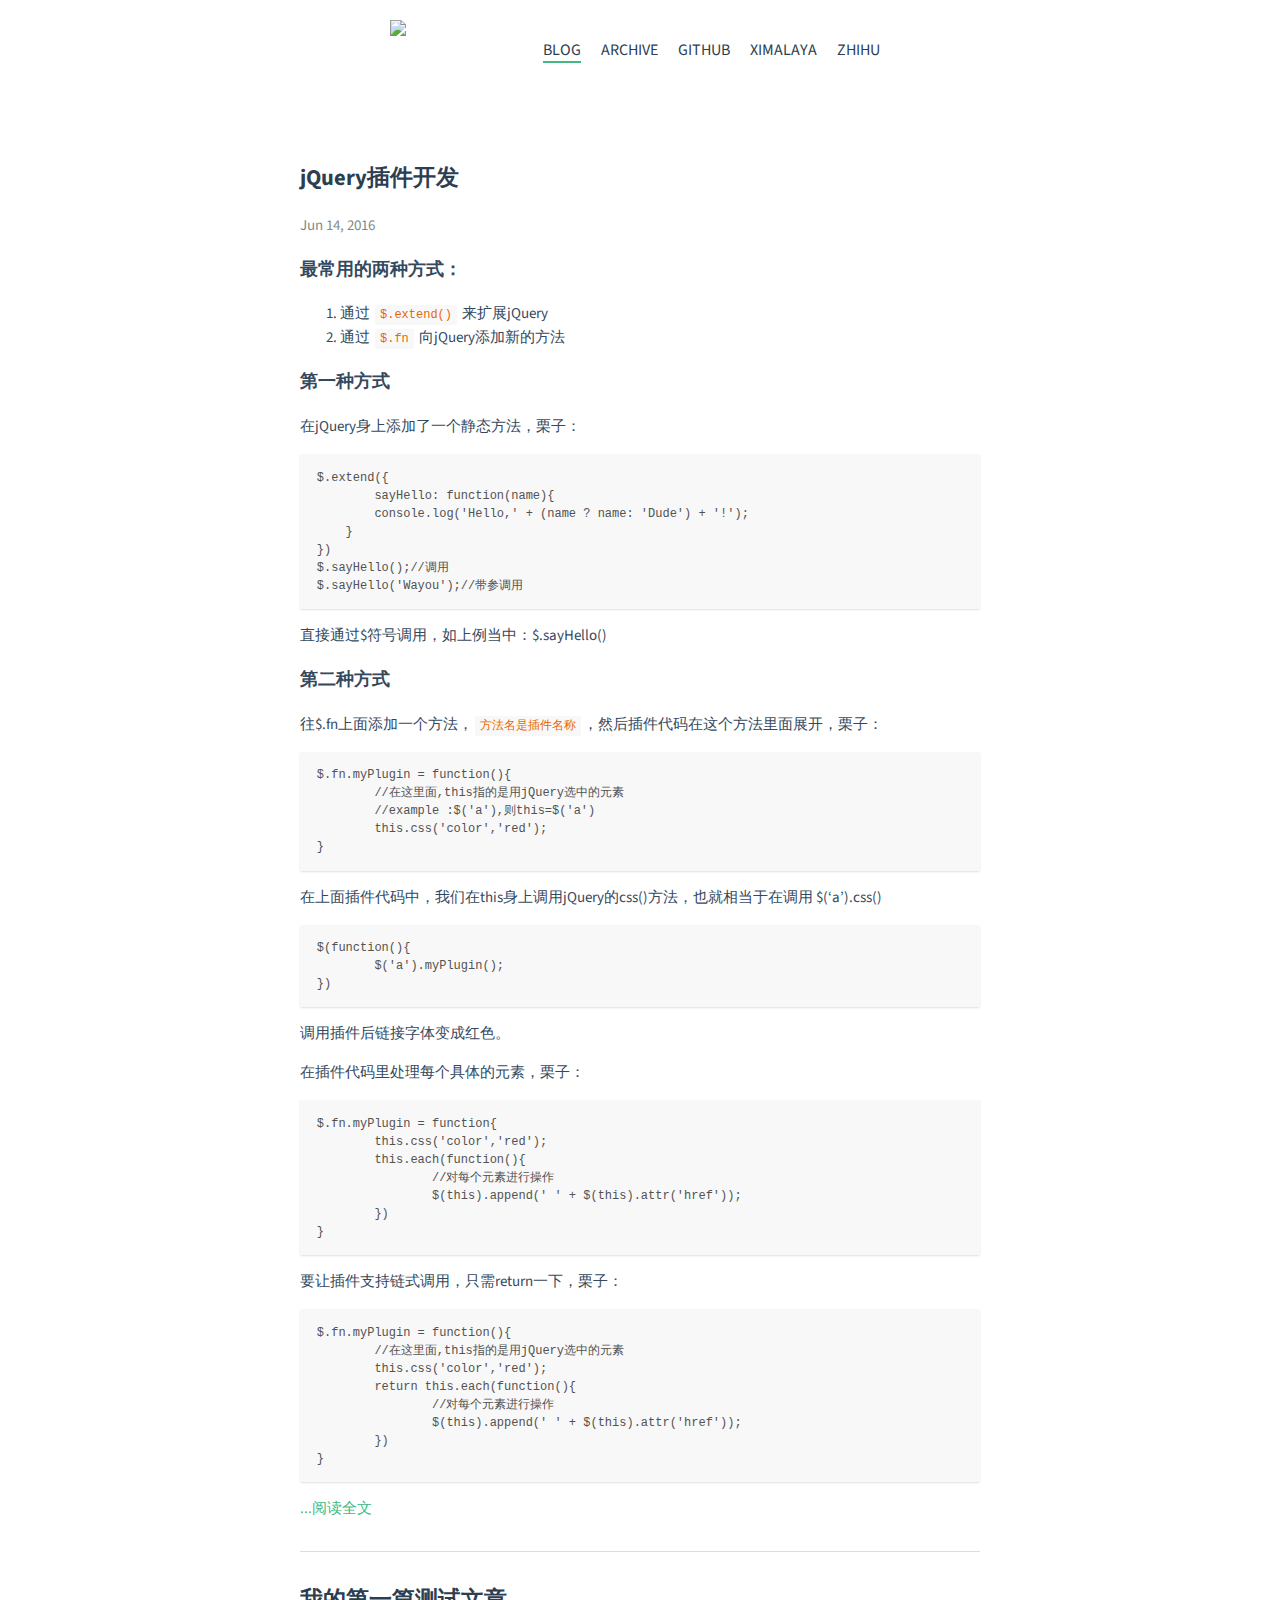
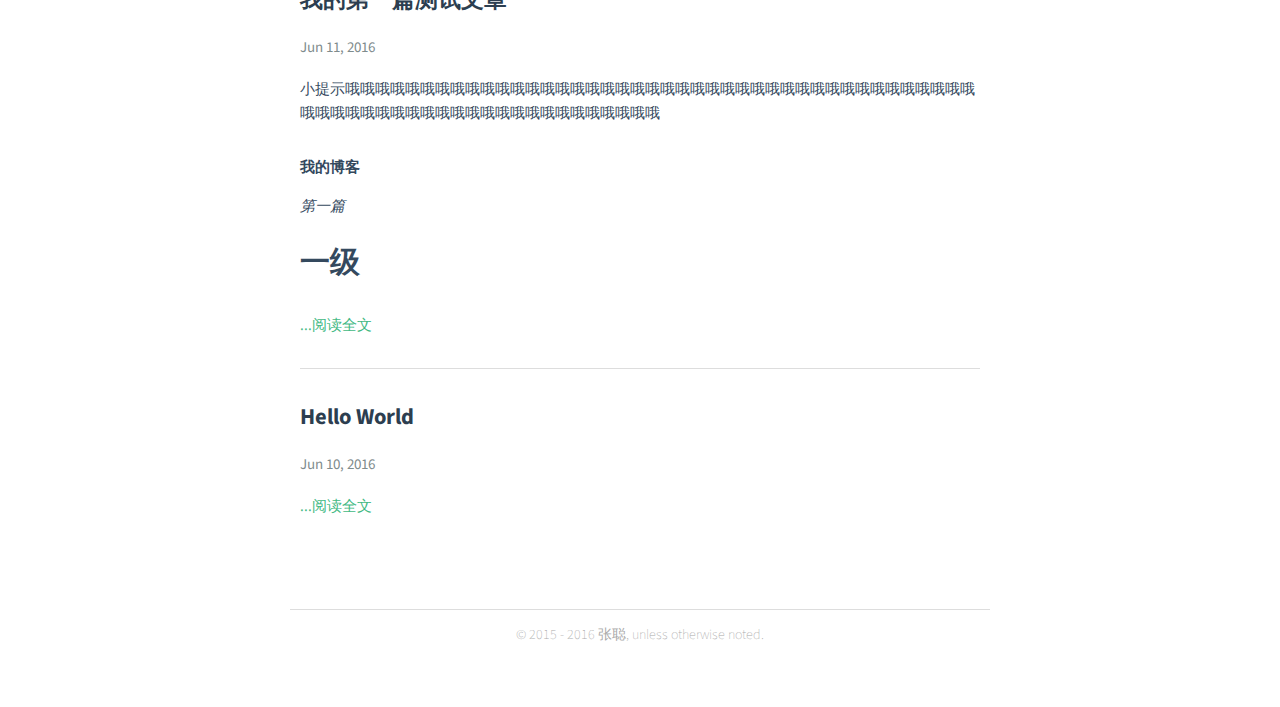
==== commit 599b71a1: "Site updated: 2016-06-14 16:38:05" ====
--- a/index.html
+++ b/index.html
@@ -1,5 +1,20 @@
-<!DOCTYPE html><html><head><meta charset="utf-8"><meta name="X-UA-Compatible" content="IE=edge"><title> Protea</title><meta name="description" content="张聪的博客"><meta name="viewport" content="width=device-width, initial-scale=1"><link rel="short icon" href="/favicon.png"><link rel="stylesheet" href="/css/apollo.css"><link rel="stylesheet" href="http://fonts.useso.com/css?family=Source+Sans+Pro:400,600" type="text/css"></head><body><div class="wrap"><header><a href="/" class="logo-link"><img src="/favicon.png"></a><ul class="nav nav-list"><li class="nav-list-item"><a href="/" target="_self" class="nav-list-link active">BLOG</a></li><li class="nav-list-item"><a href="/archives/" target="_self" class="nav-list-link">ARCHIVE</a></li><li class="nav-list-item"><a href="https://github.com/loverofmusic" target="_blank" class="nav-list-link">GITHUB</a></li><li class="nav-list-item"><a href="http://www.ximalaya.com/2456872/follow/" target="_blank" class="nav-list-link">XIMALAYA</a></li><li class="nav-list-item"><a href="https://www.zhihu.com/people/zhang-cong-84-8" target="_blank" class="nav-list-link">ZHIHU</a></li></ul></header><section class="container"><ul class="home post-list"><li class="post-list-item"><article class="post-block"><h2 class="post-title"><a href="/2016/06/14/jQuery插件开发/" class="post-title-link">jQuery插件开发</a></h2><div class="post-info">Jun 14, 2016</div><div class="post-content"></div><a href="/2016/06/14/jQuery插件开发/" class="read-more">...more</a></article></li><li class="post-list-item"><article class="post-block"><h2 class="post-title"><a href="/2016/06/11/我的第一篇测试文章/" class="post-title-link">我的第一篇测试文章</a></h2><div class="post-info">Jun 11, 2016</div><div class="post-content"><p>小提示哦哦哦哦哦哦哦哦哦哦哦哦哦哦哦哦哦哦哦哦哦哦哦哦哦哦哦哦哦哦哦哦哦哦哦哦哦哦哦哦哦哦哦哦哦哦哦哦哦哦哦哦哦哦哦哦哦哦哦哦哦哦哦哦哦哦 </p>
+<!DOCTYPE html><html><head><meta charset="utf-8"><meta name="X-UA-Compatible" content="IE=edge"><title> Protea</title><meta name="description" content="张聪的博客"><meta name="viewport" content="width=device-width, initial-scale=1"><link rel="short icon" href="/favicon.png"><link rel="stylesheet" href="/css/apollo.css"><link rel="stylesheet" href="http://fonts.useso.com/css?family=Source+Sans+Pro:400,600" type="text/css"></head><body><div class="wrap"><header><a href="/" class="logo-link"><img src="/favicon.png"></a><ul class="nav nav-list"><li class="nav-list-item"><a href="/" target="_self" class="nav-list-link active">BLOG</a></li><li class="nav-list-item"><a href="/archives/" target="_self" class="nav-list-link">ARCHIVE</a></li><li class="nav-list-item"><a href="https://github.com/loverofmusic" target="_blank" class="nav-list-link">GITHUB</a></li><li class="nav-list-item"><a href="http://www.ximalaya.com/2456872/follow/" target="_blank" class="nav-list-link">XIMALAYA</a></li><li class="nav-list-item"><a href="https://www.zhihu.com/people/zhang-cong-84-8" target="_blank" class="nav-list-link">ZHIHU</a></li></ul></header><section class="container"><ul class="home post-list"><li class="post-list-item"><article class="post-block"><h2 class="post-title"><a href="/2016/06/14/jQuery插件开发/" class="post-title-link">jQuery插件开发</a></h2><div class="post-info">Jun 14, 2016</div><div class="post-content"><h4 id="最常用的两种方式："><a href="#最常用的两种方式：" class="headerlink" title="最常用的两种方式："></a>最常用的两种方式：</h4><ol>
+<li>通过 <code>$.extend()</code> 来扩展jQuery</li>
+<li>通过 <code>$.fn</code>  向jQuery添加新的方法</li>
+</ol>
+<h4 id="第一种方式"><a href="#第一种方式" class="headerlink" title="第一种方式"></a>第一种方式</h4><p>在jQuery身上添加了一个静态方法，栗子：</p>
+<figure class="highlight plain"><table><tr><td class="gutter"><pre><span class="line">1</span><br><span class="line">2</span><br><span class="line">3</span><br><span class="line">4</span><br><span class="line">5</span><br><span class="line">6</span><br><span class="line">7</span><br></pre></td><td class="code"><pre><span class="line">$.extend(&#123;</span><br><span class="line">	sayHello: function(name)&#123;</span><br><span class="line">    	console.log(&apos;Hello,&apos; + (name ? name: &apos;Dude&apos;) + &apos;!&apos;);</span><br><span class="line">    &#125;</span><br><span class="line">&#125;)</span><br><span class="line">$.sayHello();//调用</span><br><span class="line">$.sayHello(&apos;Wayou&apos;);//带参调用</span><br></pre></td></tr></table></figure>
+<p>直接通过$符号调用，如上例当中：$.sayHello()</p>
+<h4 id="第二种方式"><a href="#第二种方式" class="headerlink" title="第二种方式"></a>第二种方式</h4><p>往$.fn上面添加一个方法，<code>方法名是插件名称</code>，然后插件代码在这个方法里面展开，栗子：</p>
+<figure class="highlight plain"><table><tr><td class="gutter"><pre><span class="line">1</span><br><span class="line">2</span><br><span class="line">3</span><br><span class="line">4</span><br><span class="line">5</span><br></pre></td><td class="code"><pre><span class="line">$.fn.myPlugin = function()&#123;</span><br><span class="line">	//在这里面,this指的是用jQuery选中的元素</span><br><span class="line">	//example :$(&apos;a&apos;),则this=$(&apos;a&apos;)</span><br><span class="line">	this.css(&apos;color&apos;,&apos;red&apos;);</span><br><span class="line">&#125;</span><br></pre></td></tr></table></figure>
+<p>在上面插件代码中，我们在this身上调用jQuery的css()方法，也就相当于在调用 $(‘a’).css()</p>
+<figure class="highlight plain"><table><tr><td class="gutter"><pre><span class="line">1</span><br><span class="line">2</span><br><span class="line">3</span><br></pre></td><td class="code"><pre><span class="line">$(function()&#123;</span><br><span class="line">	$(&apos;a&apos;).myPlugin();</span><br><span class="line">&#125;)</span><br></pre></td></tr></table></figure>
+<p>调用插件后链接字体变成红色。</p>
+<p>在插件代码里处理每个具体的元素，栗子：</p>
+<figure class="highlight plain"><table><tr><td class="gutter"><pre><span class="line">1</span><br><span class="line">2</span><br><span class="line">3</span><br><span class="line">4</span><br><span class="line">5</span><br><span class="line">6</span><br><span class="line">7</span><br></pre></td><td class="code"><pre><span class="line">$.fn.myPlugin = function&#123;</span><br><span class="line">	this.css(&apos;color&apos;,&apos;red&apos;);</span><br><span class="line">	this.each(function()&#123;</span><br><span class="line">		//对每个元素进行操作</span><br><span class="line">		$(this).append(&apos; &apos; + $(this).attr(&apos;href&apos;));</span><br><span class="line">	&#125;)</span><br><span class="line">&#125;</span><br></pre></td></tr></table></figure>
+<p>要让插件支持链式调用，只需return一下，栗子：</p>
+<figure class="highlight plain"><table><tr><td class="gutter"><pre><span class="line">1</span><br><span class="line">2</span><br><span class="line">3</span><br><span class="line">4</span><br><span class="line">5</span><br><span class="line">6</span><br><span class="line">7</span><br><span class="line">8</span><br></pre></td><td class="code"><pre><span class="line">$.fn.myPlugin = function()&#123;</span><br><span class="line">	//在这里面,this指的是用jQuery选中的元素</span><br><span class="line">	this.css(&apos;color&apos;,&apos;red&apos;);</span><br><span class="line">	return this.each(function()&#123;</span><br><span class="line">		//对每个元素进行操作</span><br><span class="line">		$(this).append(&apos; &apos; + $(this).attr(&apos;href&apos;));</span><br><span class="line">	&#125;)</span><br><span class="line">&#125;</span><br></pre></td></tr></table></figure></div><a href="/2016/06/14/jQuery插件开发/" class="read-more">...阅读全文</a></article></li><li class="post-list-item"><article class="post-block"><h2 class="post-title"><a href="/2016/06/11/我的第一篇测试文章/" class="post-title-link">我的第一篇测试文章</a></h2><div class="post-info">Jun 11, 2016</div><div class="post-content"><p>小提示哦哦哦哦哦哦哦哦哦哦哦哦哦哦哦哦哦哦哦哦哦哦哦哦哦哦哦哦哦哦哦哦哦哦哦哦哦哦哦哦哦哦哦哦哦哦哦哦哦哦哦哦哦哦哦哦哦哦哦哦哦哦哦哦哦哦 </p>
 <hr>
 <p><strong>我的博客</strong></p>
 <p><em>第一篇</em></p>
-<h1 id="一级"><a href="#一级" class="headerlink" title="一级"></a>一级</h1><hr></div><a href="/2016/06/11/我的第一篇测试文章/" class="read-more">...more</a></article></li><li class="post-list-item"><article class="post-block"><h2 class="post-title"><a href="/2016/06/10/hello-world/" class="post-title-link">Hello World</a></h2><div class="post-info">Jun 10, 2016</div><div class="post-content"></div><a href="/2016/06/10/hello-world/" class="read-more">...more</a></article></li></ul></section><footer><div class="paginator"></div><div class="copyright"><p>© 2015 - 2016 <a href="http://loverofmusic.github.io">张聪</a>, unless otherwise noted.</p></div></footer></div><script async src="//cdn.bootcss.com/mathjax/2.6.1/MathJax.js?config=TeX-MML-AM_CHTML"></script><script>(function(b,o,i,l,e,r){b.GoogleAnalyticsObject=l;b[l]||(b[l]=function(){(b[l].q=b[l].q||[]).push(arguments)});b[l].l=+new Date;e=o.createElement(i);r=o.getElementsByTagName(i)[0];e.src='//www.google-analytics.com/analytics.js';r.parentNode.insertBefore(e,r)}(window,document,'script','ga'));ga('create',"UA-65933410-1",'auto');ga('send','pageview');</script></body></html>+<h1 id="一级"><a href="#一级" class="headerlink" title="一级"></a>一级</h1><hr></div><a href="/2016/06/11/我的第一篇测试文章/" class="read-more">...阅读全文</a></article></li><li class="post-list-item"><article class="post-block"><h2 class="post-title"><a href="/2016/06/10/hello-world/" class="post-title-link">Hello World</a></h2><div class="post-info">Jun 10, 2016</div><div class="post-content"></div><a href="/2016/06/10/hello-world/" class="read-more">...阅读全文</a></article></li></ul></section><footer><div class="paginator"></div><div class="copyright"><p>© 2015 - 2016 <a href="http://loverofmusic.github.io">张聪</a>, unless otherwise noted.</p></div></footer></div><script async src="//cdn.bootcss.com/mathjax/2.6.1/MathJax.js?config=TeX-MML-AM_CHTML"></script><script>(function(b,o,i,l,e,r){b.GoogleAnalyticsObject=l;b[l]||(b[l]=function(){(b[l].q=b[l].q||[]).push(arguments)});b[l].l=+new Date;e=o.createElement(i);r=o.getElementsByTagName(i)[0];e.src='//www.google-analytics.com/analytics.js';r.parentNode.insertBefore(e,r)}(window,document,'script','ga'));ga('create',"UA-65933410-1",'auto');ga('send','pageview');</script></body></html>--- a/css/apollo.css
+++ b/css/apollo.css
@@ -1 +1 @@
-/*! normalize.css v3.0.3 | MIT License | github.com/necolas/normalize.css */html{font-family:'Microsoft Yahei','sans-serif';-ms-text-size-adjust:100%;-webkit-text-size-adjust:100%}body{margin:0}article,aside,details,figcaption,figure,footer,header,hgroup,main,menu,nav,section,summary{display:block}audio,canvas,progress,video{display:inline-block;vertical-align:baseline}audio:not([controls]){display:none;height:0}[hidden],template{display:none}a{background-color:transparent}a:active,a:hover{outline:0}abbr[title]{border-bottom:1px dotted}b,strong{font-weight:bold}dfn{font-style:italic}h1{font-size:2em;margin:0.67em 0}mark{background:#ff0;color:#000}small{font-size:80%}sub,sup{font-size:75%;line-height:0;position:relative;vertical-align:baseline}sup{top:-0.5em}sub{bottom:-0.25em}img{border:0}svg:not(:root){overflow:hidden}figure{margin:1em 40px}hr{box-sizing:content-box;height:0}pre{overflow:auto}code,kbd,pre,samp{font-family:monospace, monospace;font-size:1em}button,input,optgroup,select,textarea{color:inherit;font:inherit;margin:0}button{overflow:visible}button,select{text-transform:none}button,html input[type="button"],input[type="reset"],input[type="submit"]{-webkit-appearance:button;cursor:pointer}button[disabled],html input[disabled]{cursor:default}button::-moz-focus-inner,input::-moz-focus-inner{border:0;padding:0}input{line-height:normal}input[type="checkbox"],input[type="radio"]{box-sizing:border-box;padding:0}input[type="number"]::-webkit-inner-spin-button,input[type="number"]::-webkit-outer-spin-button{height:auto}input[type="search"]{-webkit-appearance:textfield;box-sizing:content-box}input[type="search"]::-webkit-search-cancel-button,input[type="search"]::-webkit-search-decoration{-webkit-appearance:none}fieldset{border:1px solid #c0c0c0;margin:0 2px;padding:0.35em 0.625em 0.75em}legend{border:0;padding:0}textarea{overflow:auto}optgroup{font-weight:bold}table{border-collapse:collapse;border-spacing:0}td,th{padding:0}html,body{width:100%;height:100%}body{margin:0;color:#34495e;font-size:15px;line-height:1.6;background-color:#fff;font-family:'Source Sans Pro', 'Helvetica Neue', Arial, sans-serif}ul.nav,ul.post-list{margin:0;padding:0;list-style-type:none}ul{margin:1rem 0}a,a:active{color:#2c3e50;text-decoration:none}a.nav-list-link.active,a.nav-list-link:hover,a.post-title-link:hover{border-bottom:2px solid #42b983}hr{border:0}code{margin:0 2px;padding:3px 5px;color:#e96900;border-radius:2px;white-space:inherit}iframe,video{max-width:100%;margin:1rem auto;display:block}table{width:100%;margin:1em auto}table thead{background-color:#ddd}table thead th{padding:5px;min-width:80px}table tbody tr:nth-child(2n){background-color:#eee}table tbody td{padding:5px;vertical-align:text-top}header{min-height:60px}header .logo-link{float:left}header .nav{float:right;left:80px}header .logo-link img{height:60px}header .nav-list-item{display:inline-block;padding:19px  10px}header .nav-list-item a{font-size:16px;line-height:1.4}.home.post-list{margin:2em 0}.home.post-list .post-list-item{padding:1em 0 2em;border-bottom:1px solid #ddd}.home.post-list .post-list-item:last-child{border-bottom:0px}.home.post-list .post-content h2:before,.home.post-list .post-content h3:before,.home.post-list .post-content h4:before,.home.post-list .post-content h5:before,.home.post-list .post-content h6:before{content:''}.home.post-list .post-content>ul{list-style:initial}.home.post-list .read-more{color:#42b983}.archive{max-width:500px;margin:5em auto}.archive .post-item{padding:2px 0 0 50px}.archive .post-time,.archive .post-title-link{font-size:1rem}.archive .post-title-link{display:block;margin-left:125px;color:#42b983;word-break:break-all}.archive .post-title-link:hover{border-bottom:0;color:#267B54}.archive .post-info{float:left;width:125px;color:#7f8c8d}.post{padding-top:1em}.post-block .post-title{margin:0.65em 0;color:#2c3e50;font-size:1.5em}.post-block .post-info{color:#7f8c8d;margin:1.2em 0}.post-block .post-info span{margin-left:0.5rem}.post-block .post-info a.post-from{margin-left:0.5rem;padding:3px 6px;border-radius:5px;font-size:12px;color:white;background-color:#E36B6B}.post-content h2,.post-content h3,.post-content h4,.post-content h5,.post-content h6{position:relative;margin:1em 0}.post-content h2:before,.post-content h3:before,.post-content h4:before,.post-content h5:before,.post-content h6:before{content:"#";color:#42b983;position:absolute;left:-0.7em;top:-4px;font-size:1.2em;font-weight:bold}.post-content h4:before,.post-content h5:before,.post-content h6:before{content:""}.post-content h2,.post-content h3{font-size:22px}.post-content h4,.post-content h5,.post-content h6{font-size:18px}.post-content a{color:#42b983;word-break:break-all}.post-content blockquote{margin:2em 0;padding-left:20px;border-left:4px solid #42b983}.post-content img{display:block;max-width:100%;margin:1em auto}.post-content>table,.post-content>figure.highlight{box-shadow:0 1px 2px rgba(0,0,0,0.125)}.post-content .tip{position:relative;margin:2em 0;padding:12px 24px 12px 30px;border-left:4px solid #f66;border-top-right-radius:2px;border-bottom-right-radius:2px;background-color:#f8f8f8}.post-content .tip br{display:none}.post-content .tip:before{position:absolute;top:14px;left:-12px;content:"!";width:20px;height:20px;border-radius:100%;color:#fff;font-size:14px;line-height:20px;font-weight:bold;text-align:center;background-color:#f66;font-family:'Dosis', 'Source Sans Pro', 'Helvetica Neue', Arial, sans-serif}#mask{position:fixed;overflow:scroll;width:100%;height:100%;padding:1em 0;background-color:rgba(0,0,0,0.5);z-index:10}#mask #mask-image{max-width:95%}code,pre{font-size:0.8em;background-color:#f8f8f8;font-family:'Roboto Mono', Monaco, courier, monospace}.highlight{position:relative;margin:1em 0;border-radius:2px;line-height:1.1em;background-color:#f8f8f8;overflow-x:auto}.highlight table,.highlight tr,.highlight td{width:100%;border-collapse:collapse;padding:0;margin:0}.highlight .gutter{display:none}.highlight .code pre{padding:1.2em 1.4em;line-height:1.5em;margin:0}.highlight.html .code:after,.highlight.js .code:after,.highlight.bash .code:after,.highlight.css .code:after,.highlight.scss .code:after,.highlight.diff .code:after,.highlight.java .code:after,.highlight.xml .code:after,.highlight.python .code:after,.highlight.json .code:after,.highlight.swift .code:after,.highlight.ruby .code:after,.highlight.perl .code:after,.highlight.php .code:after,.highlight.c .code:after,.highlight.cpp .code:after{position:absolute;top:0;right:0;color:#ccc;text-align:right;font-size:0.75em;padding:5px 10px 0;line-height:15px;height:15px;font-weight:600}.highlight.html .code:after{content:"HTML"}.highlight.js .code:after{content:"JS"}.highlight.bash .code:after{content:"BASH"}.highlight.css .code:after{content:"CSS"}.highlight.scss .code:after{content:"SCSS"}.highlight.diff .code:after{content:"DIFF"}.highlight.java .code:after{content:"JAVA"}.highlight.xml .code:after{content:"XML"}.highlight.python .code:after{content:"PYTHON"}.highlight.json .code:after{content:"JSON"}.highlight.swift .code:after{content:"SWIFT"}.highlight.ruby .code:after{content:"RUBY"}.highlight.perl .code:after{content:"PERL"}.highlight.php .code:after{content:"PHP"}.highlight.c .code:after{content:"C"}.highlight.java .code:after{content:"JAVA"}.highlight.cpp .code:after{content:"CPP"}.highlight.cpp .code:after{content:'C++'}pre{color:#525252}pre .function .keyword,pre .constant{color:#0092db}pre .keyword,pre .attribute{color:#e96900}pre .number,pre .literal{color:#ae81ff}pre .tag,pre .tag .title,pre .change,pre .winutils,pre .flow,pre .lisp .title,pre .clojure .built_in,pre .nginx .title,pre .tex .special{color:#2973b7}pre .symbol,pre .symbol .string,pre .value,pre .regexp{color:#42b983}pre .title{color:#83B917}pre .tag .value,pre .string,pre .subst,pre .haskell .type,pre .preprocessor,pre .ruby .class .parent,pre .built_in,pre .sql .aggregate,pre .django .template_tag,pre .django .variable,pre .smalltalk .class,pre .javadoc,pre .django .filter .argument,pre .smalltalk .localvars,pre .smalltalk .array,pre .attr_selector,pre .pseudo,pre .addition,pre .stream,pre .envvar,pre .apache .tag,pre .apache .cbracket,pre .tex .command,pre .prompt{color:#42b983}pre .comment,pre .java .annotation,pre .python .decorator,pre .template_comment,pre .pi,pre .doctype,pre .shebang,pre .apache .sqbracket,pre .tex .formula{color:#b3b3b3}pre .deletion{color:#BA4545}pre .coffeescript .javascript,pre .javascript .xml,pre .tex .formula,pre .xml .javascript,pre .xml .vbscript,pre .xml .css,pre .xml .cdata{opacity:0.5}.paginator{margin:4em 0;text-align:center}.paginator .prev,.paginator .next{display:inline-block;margin:0 4px;padding:4px 12px;border-radius:4px;border-bottom:4px solid #3aa373;font-size:14px;color:#fff;background-color:#4fc08d}.paginator .prev:hover,.paginator .next:hover{background-color:#22bd77}.ds-thread,#disqus_thread{margin-bottom:2em}section.container{margin:2em 10px}@media screen and (min-width: 700px){.wrap{width:700px;margin:0 auto}header{padding:20px 100px}}@media screen and (max-width: 700px){.wrap{width:100%}header{padding:20px 0}header a.logo-link,header ul.nav.nav-list{float:none;display:block;text-align:center}header li.nav-list-item{padding:10px 10px}section.container,.home.post-list,.archive{margin-top:0}.archive .post-item{padding-left:20px}.post-content h2,.post-content h3,.post-content h4,.post-content h5,.post-content h6{max-width:300px;left:15px}.ds-thread,#disqus_thread{margin:2em 10px}}footer{padding-bottom:1px}footer .copyright{margin:4em 0;border-top:1px solid #ddd;text-align:center}footer .copyright p,footer .copyright a{color:#aaa;font-size:14px;font-weight:100}footer .copyright a:hover{color:#888}
+/*! normalize.css v3.0.3 | MIT License | github.com/necolas/normalize.css */html{font-family:sans-serif;-ms-text-size-adjust:100%;-webkit-text-size-adjust:100%}body{margin:0}article,aside,details,figcaption,figure,footer,header,hgroup,main,menu,nav,section,summary{display:block}audio,canvas,progress,video{display:inline-block;vertical-align:baseline}audio:not([controls]){display:none;height:0}[hidden],template{display:none}a{background-color:transparent}a:active,a:hover{outline:0}abbr[title]{border-bottom:1px dotted}b,strong{font-weight:bold}dfn{font-style:italic}h1{font-size:2em;margin:0.67em 0}mark{background:#ff0;color:#000}small{font-size:80%}sub,sup{font-size:75%;line-height:0;position:relative;vertical-align:baseline}sup{top:-0.5em}sub{bottom:-0.25em}img{border:0}svg:not(:root){overflow:hidden}figure{margin:1em 40px}hr{box-sizing:content-box;height:0}pre{overflow:auto}code,kbd,pre,samp{font-family:monospace, monospace;font-size:1em}button,input,optgroup,select,textarea{color:inherit;font:inherit;margin:0}button{overflow:visible}button,select{text-transform:none}button,html input[type="button"],input[type="reset"],input[type="submit"]{-webkit-appearance:button;cursor:pointer}button[disabled],html input[disabled]{cursor:default}button::-moz-focus-inner,input::-moz-focus-inner{border:0;padding:0}input{line-height:normal}input[type="checkbox"],input[type="radio"]{box-sizing:border-box;padding:0}input[type="number"]::-webkit-inner-spin-button,input[type="number"]::-webkit-outer-spin-button{height:auto}input[type="search"]{-webkit-appearance:textfield;box-sizing:content-box}input[type="search"]::-webkit-search-cancel-button,input[type="search"]::-webkit-search-decoration{-webkit-appearance:none}fieldset{border:1px solid #c0c0c0;margin:0 2px;padding:0.35em 0.625em 0.75em}legend{border:0;padding:0}textarea{overflow:auto}optgroup{font-weight:bold}table{border-collapse:collapse;border-spacing:0}td,th{padding:0}html,body{width:100%;height:100%}body{margin:0;color:#34495e;font-size:15px;line-height:1.6;background-color:#fff;font-family:'Source Sans Pro', 'Helvetica Neue', Arial, sans-serif}ul.nav,ul.post-list{margin:0;padding:0;list-style-type:none}ul{margin:1rem 0}a,a:active{color:#2c3e50;text-decoration:none}a.nav-list-link.active,a.nav-list-link:hover,a.post-title-link:hover{border-bottom:2px solid #42b983}hr{border:0}code{margin:0 2px;padding:3px 5px;color:#e96900;border-radius:2px;white-space:inherit}iframe,video{max-width:100%;margin:1rem auto;display:block}table{width:100%;margin:1em auto}table thead{background-color:#ddd}table thead th{padding:5px;min-width:80px}table tbody tr:nth-child(2n){background-color:#eee}table tbody td{padding:5px;vertical-align:text-top}header{min-height:60px}header .logo-link{float:left}header .nav{float:right;left:80px}header .logo-link img{height:60px}header .nav-list-item{display:inline-block;padding:19px  10px}header .nav-list-item a{font-size:16px;line-height:1.4}.home.post-list{margin:2em 0}.home.post-list .post-list-item{padding:1em 0 2em;border-bottom:1px solid #ddd}.home.post-list .post-list-item:last-child{border-bottom:0px}.home.post-list .post-content h2:before,.home.post-list .post-content h3:before,.home.post-list .post-content h4:before,.home.post-list .post-content h5:before,.home.post-list .post-content h6:before{content:''}.home.post-list .post-content>ul{list-style:initial}.home.post-list .read-more{color:#42b983}.archive{max-width:500px;margin:5em auto}.archive .post-item{padding:2px 0 0 50px}.archive .post-time,.archive .post-title-link{font-size:1rem}.archive .post-title-link{display:block;margin-left:125px;color:#42b983;word-break:break-all}.archive .post-title-link:hover{border-bottom:0;color:#267B54}.archive .post-info{float:left;width:125px;color:#7f8c8d}.post{padding-top:1em}.post-block .post-title{margin:0.65em 0;color:#2c3e50;font-size:1.5em}.post-block .post-info{color:#7f8c8d;margin:1.2em 0}.post-block .post-info span{margin-left:0.5rem}.post-block .post-info a.post-from{margin-left:0.5rem;padding:3px 6px;border-radius:5px;font-size:12px;color:white;background-color:#E36B6B}.post-content h2,.post-content h3,.post-content h4,.post-content h5,.post-content h6{position:relative;margin:1em 0}.post-content h2:before,.post-content h3:before,.post-content h4:before,.post-content h5:before,.post-content h6:before{content:"#";color:#42b983;position:absolute;left:-0.7em;top:-4px;font-size:1.2em;font-weight:bold}.post-content h4:before,.post-content h5:before,.post-content h6:before{content:""}.post-content h2,.post-content h3{font-size:22px}.post-content h4,.post-content h5,.post-content h6{font-size:18px}.post-content a{color:#42b983;word-break:break-all}.post-content blockquote{margin:2em 0;padding-left:20px;border-left:4px solid #42b983}.post-content img{display:block;max-width:100%;margin:1em auto}.post-content>table,.post-content>figure.highlight{box-shadow:0 1px 2px rgba(0,0,0,0.125)}.post-content .tip{position:relative;margin:2em 0;padding:12px 24px 12px 30px;border-left:4px solid #f66;border-top-right-radius:2px;border-bottom-right-radius:2px;background-color:#f8f8f8}.post-content .tip br{display:none}.post-content .tip:before{position:absolute;top:14px;left:-12px;content:"!";width:20px;height:20px;border-radius:100%;color:#fff;font-size:14px;line-height:20px;font-weight:bold;text-align:center;background-color:#f66;font-family:'Dosis', 'Source Sans Pro', 'Helvetica Neue', Arial, sans-serif}#mask{position:fixed;overflow:scroll;width:100%;height:100%;padding:1em 0;background-color:rgba(0,0,0,0.5);z-index:10}#mask #mask-image{max-width:95%}code,pre{font-size:0.8em;background-color:#f8f8f8;font-family:'Roboto Mono', Monaco, courier, monospace}.highlight{position:relative;margin:1em 0;border-radius:2px;line-height:1.1em;background-color:#f8f8f8;overflow-x:auto}.highlight table,.highlight tr,.highlight td{width:100%;border-collapse:collapse;padding:0;margin:0}.highlight .gutter{display:none}.highlight .code pre{padding:1.2em 1.4em;line-height:1.5em;margin:0}.highlight.html .code:after,.highlight.js .code:after,.highlight.bash .code:after,.highlight.css .code:after,.highlight.scss .code:after,.highlight.diff .code:after,.highlight.java .code:after,.highlight.xml .code:after,.highlight.python .code:after,.highlight.json .code:after,.highlight.swift .code:after,.highlight.ruby .code:after,.highlight.perl .code:after,.highlight.php .code:after,.highlight.c .code:after,.highlight.cpp .code:after{position:absolute;top:0;right:0;color:#ccc;text-align:right;font-size:0.75em;padding:5px 10px 0;line-height:15px;height:15px;font-weight:600}.highlight.html .code:after{content:"HTML"}.highlight.js .code:after{content:"JS"}.highlight.bash .code:after{content:"BASH"}.highlight.css .code:after{content:"CSS"}.highlight.scss .code:after{content:"SCSS"}.highlight.diff .code:after{content:"DIFF"}.highlight.java .code:after{content:"JAVA"}.highlight.xml .code:after{content:"XML"}.highlight.python .code:after{content:"PYTHON"}.highlight.json .code:after{content:"JSON"}.highlight.swift .code:after{content:"SWIFT"}.highlight.ruby .code:after{content:"RUBY"}.highlight.perl .code:after{content:"PERL"}.highlight.php .code:after{content:"PHP"}.highlight.c .code:after{content:"C"}.highlight.java .code:after{content:"JAVA"}.highlight.cpp .code:after{content:"CPP"}.highlight.cpp .code:after{content:'C++'}pre{color:#525252}pre .function .keyword,pre .constant{color:#0092db}pre .keyword,pre .attribute{color:#e96900}pre .number,pre .literal{color:#ae81ff}pre .tag,pre .tag .title,pre .change,pre .winutils,pre .flow,pre .lisp .title,pre .clojure .built_in,pre .nginx .title,pre .tex .special{color:#2973b7}pre .symbol,pre .symbol .string,pre .value,pre .regexp{color:#42b983}pre .title{color:#83B917}pre .tag .value,pre .string,pre .subst,pre .haskell .type,pre .preprocessor,pre .ruby .class .parent,pre .built_in,pre .sql .aggregate,pre .django .template_tag,pre .django .variable,pre .smalltalk .class,pre .javadoc,pre .django .filter .argument,pre .smalltalk .localvars,pre .smalltalk .array,pre .attr_selector,pre .pseudo,pre .addition,pre .stream,pre .envvar,pre .apache .tag,pre .apache .cbracket,pre .tex .command,pre .prompt{color:#42b983}pre .comment,pre .java .annotation,pre .python .decorator,pre .template_comment,pre .pi,pre .doctype,pre .shebang,pre .apache .sqbracket,pre .tex .formula{color:#b3b3b3}pre .deletion{color:#BA4545}pre .coffeescript .javascript,pre .javascript .xml,pre .tex .formula,pre .xml .javascript,pre .xml .vbscript,pre .xml .css,pre .xml .cdata{opacity:0.5}.paginator{margin:4em 0;text-align:center}.paginator .prev,.paginator .next{display:inline-block;margin:0 4px;padding:4px 12px;border-radius:4px;border-bottom:4px solid #3aa373;font-size:14px;color:#fff;background-color:#4fc08d}.paginator .prev:hover,.paginator .next:hover{background-color:#22bd77}.ds-thread,#disqus_thread{margin-bottom:2em}section.container{margin:2em 10px}@media screen and (min-width: 700px){.wrap{width:700px;margin:0 auto}header{padding:20px 100px}}@media screen and (max-width: 700px){.wrap{width:100%}header{padding:20px 0}header a.logo-link,header ul.nav.nav-list{float:none;display:block;text-align:center}header li.nav-list-item{padding:10px 10px}section.container,.home.post-list,.archive{margin-top:0}.archive .post-item{padding-left:20px}.post-content h2,.post-content h3,.post-content h4,.post-content h5,.post-content h6{max-width:300px;left:15px}.ds-thread,#disqus_thread{margin:2em 10px}}footer{padding-bottom:1px}footer .copyright{margin:4em 0;border-top:1px solid #ddd;text-align:center}footer .copyright p,footer .copyright a{color:#aaa;font-size:14px;font-weight:100}footer .copyright a:hover{color:#888}
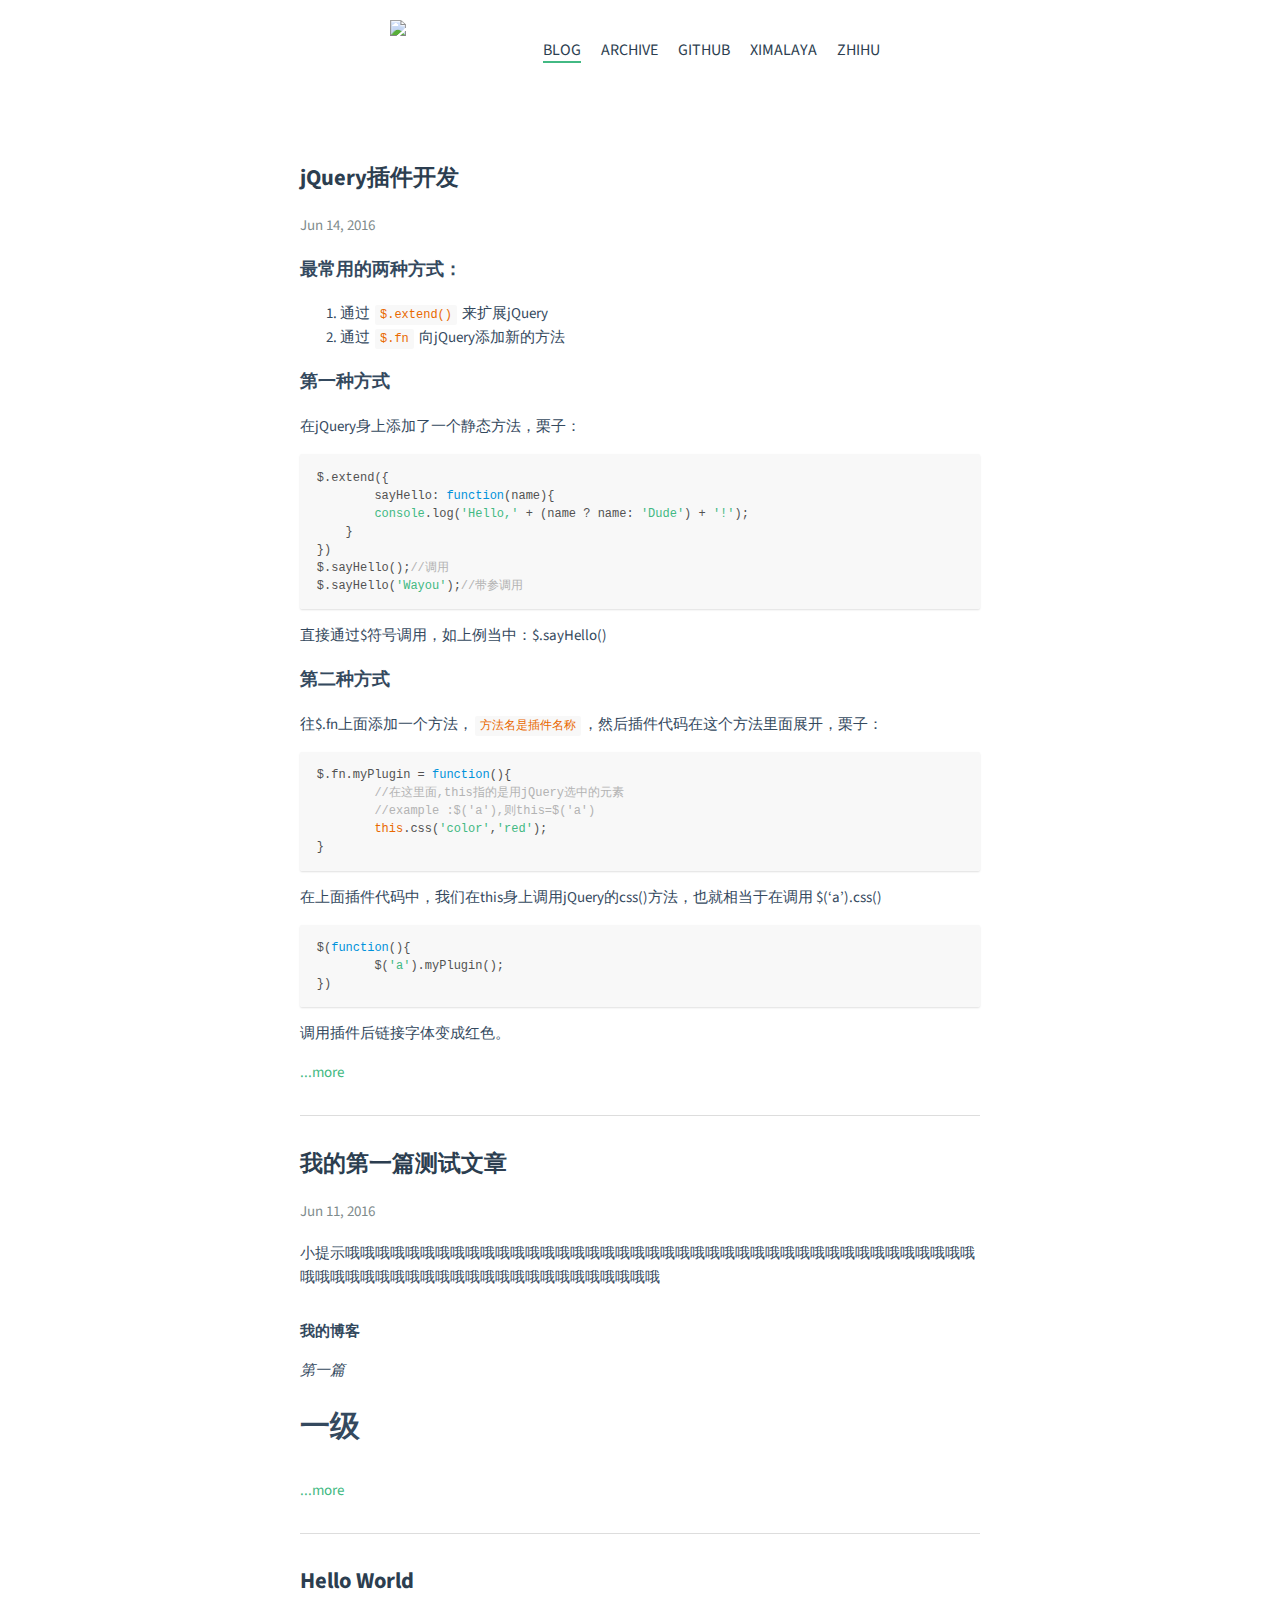
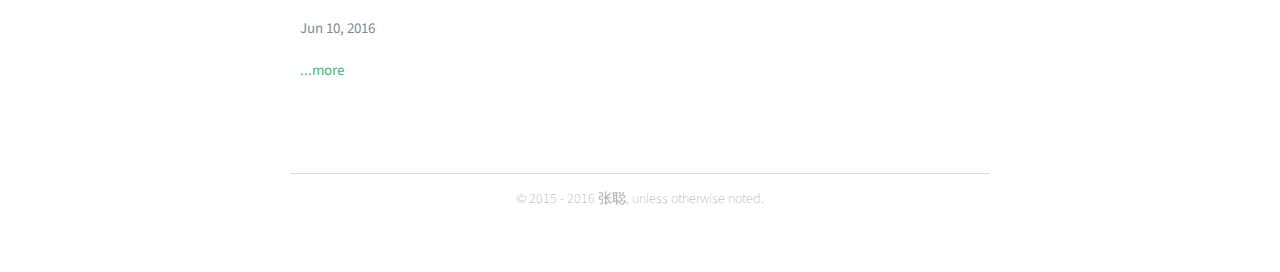
==== commit 3d772db3: "Site updated: 2016-06-14 16:55:18" ====
--- a/index.html
+++ b/index.html
@@ -3,18 +3,14 @@
 <li>通过 <code>$.fn</code>  向jQuery添加新的方法</li>
 </ol>
 <h4 id="第一种方式"><a href="#第一种方式" class="headerlink" title="第一种方式"></a>第一种方式</h4><p>在jQuery身上添加了一个静态方法，栗子：</p>
-<figure class="highlight plain"><table><tr><td class="gutter"><pre><span class="line">1</span><br><span class="line">2</span><br><span class="line">3</span><br><span class="line">4</span><br><span class="line">5</span><br><span class="line">6</span><br><span class="line">7</span><br></pre></td><td class="code"><pre><span class="line">$.extend(&#123;</span><br><span class="line">	sayHello: function(name)&#123;</span><br><span class="line">    	console.log(&apos;Hello,&apos; + (name ? name: &apos;Dude&apos;) + &apos;!&apos;);</span><br><span class="line">    &#125;</span><br><span class="line">&#125;)</span><br><span class="line">$.sayHello();//调用</span><br><span class="line">$.sayHello(&apos;Wayou&apos;);//带参调用</span><br></pre></td></tr></table></figure>
+<figure class="highlight javascript"><table><tr><td class="gutter"><pre><span class="line">1</span><br><span class="line">2</span><br><span class="line">3</span><br><span class="line">4</span><br><span class="line">5</span><br><span class="line">6</span><br><span class="line">7</span><br></pre></td><td class="code"><pre><span class="line">$.extend(&#123;</span><br><span class="line">	sayHello: <span class="function"><span class="keyword">function</span>(<span class="params">name</span>)</span>&#123;</span><br><span class="line">    	<span class="built_in">console</span>.log(<span class="string">'Hello,'</span> + (name ? name: <span class="string">'Dude'</span>) + <span class="string">'!'</span>);</span><br><span class="line">    &#125;</span><br><span class="line">&#125;)</span><br><span class="line">$.sayHello();<span class="comment">//调用</span></span><br><span class="line">$.sayHello(<span class="string">'Wayou'</span>);<span class="comment">//带参调用</span></span><br></pre></td></tr></table></figure>
 <p>直接通过$符号调用，如上例当中：$.sayHello()</p>
 <h4 id="第二种方式"><a href="#第二种方式" class="headerlink" title="第二种方式"></a>第二种方式</h4><p>往$.fn上面添加一个方法，<code>方法名是插件名称</code>，然后插件代码在这个方法里面展开，栗子：</p>
-<figure class="highlight plain"><table><tr><td class="gutter"><pre><span class="line">1</span><br><span class="line">2</span><br><span class="line">3</span><br><span class="line">4</span><br><span class="line">5</span><br></pre></td><td class="code"><pre><span class="line">$.fn.myPlugin = function()&#123;</span><br><span class="line">	//在这里面,this指的是用jQuery选中的元素</span><br><span class="line">	//example :$(&apos;a&apos;),则this=$(&apos;a&apos;)</span><br><span class="line">	this.css(&apos;color&apos;,&apos;red&apos;);</span><br><span class="line">&#125;</span><br></pre></td></tr></table></figure>
+<figure class="highlight javascript"><table><tr><td class="gutter"><pre><span class="line">1</span><br><span class="line">2</span><br><span class="line">3</span><br><span class="line">4</span><br><span class="line">5</span><br></pre></td><td class="code"><pre><span class="line">$.fn.myPlugin = <span class="function"><span class="keyword">function</span>(<span class="params"></span>)</span>&#123;</span><br><span class="line">	<span class="comment">//在这里面,this指的是用jQuery选中的元素</span></span><br><span class="line">	<span class="comment">//example :$('a'),则this=$('a')</span></span><br><span class="line">	<span class="keyword">this</span>.css(<span class="string">'color'</span>,<span class="string">'red'</span>);</span><br><span class="line">&#125;</span><br></pre></td></tr></table></figure>
 <p>在上面插件代码中，我们在this身上调用jQuery的css()方法，也就相当于在调用 $(‘a’).css()</p>
-<figure class="highlight plain"><table><tr><td class="gutter"><pre><span class="line">1</span><br><span class="line">2</span><br><span class="line">3</span><br></pre></td><td class="code"><pre><span class="line">$(function()&#123;</span><br><span class="line">	$(&apos;a&apos;).myPlugin();</span><br><span class="line">&#125;)</span><br></pre></td></tr></table></figure>
-<p>调用插件后链接字体变成红色。</p>
-<p>在插件代码里处理每个具体的元素，栗子：</p>
-<figure class="highlight plain"><table><tr><td class="gutter"><pre><span class="line">1</span><br><span class="line">2</span><br><span class="line">3</span><br><span class="line">4</span><br><span class="line">5</span><br><span class="line">6</span><br><span class="line">7</span><br></pre></td><td class="code"><pre><span class="line">$.fn.myPlugin = function&#123;</span><br><span class="line">	this.css(&apos;color&apos;,&apos;red&apos;);</span><br><span class="line">	this.each(function()&#123;</span><br><span class="line">		//对每个元素进行操作</span><br><span class="line">		$(this).append(&apos; &apos; + $(this).attr(&apos;href&apos;));</span><br><span class="line">	&#125;)</span><br><span class="line">&#125;</span><br></pre></td></tr></table></figure>
-<p>要让插件支持链式调用，只需return一下，栗子：</p>
-<figure class="highlight plain"><table><tr><td class="gutter"><pre><span class="line">1</span><br><span class="line">2</span><br><span class="line">3</span><br><span class="line">4</span><br><span class="line">5</span><br><span class="line">6</span><br><span class="line">7</span><br><span class="line">8</span><br></pre></td><td class="code"><pre><span class="line">$.fn.myPlugin = function()&#123;</span><br><span class="line">	//在这里面,this指的是用jQuery选中的元素</span><br><span class="line">	this.css(&apos;color&apos;,&apos;red&apos;);</span><br><span class="line">	return this.each(function()&#123;</span><br><span class="line">		//对每个元素进行操作</span><br><span class="line">		$(this).append(&apos; &apos; + $(this).attr(&apos;href&apos;));</span><br><span class="line">	&#125;)</span><br><span class="line">&#125;</span><br></pre></td></tr></table></figure></div><a href="/2016/06/14/jQuery插件开发/" class="read-more">...阅读全文</a></article></li><li class="post-list-item"><article class="post-block"><h2 class="post-title"><a href="/2016/06/11/我的第一篇测试文章/" class="post-title-link">我的第一篇测试文章</a></h2><div class="post-info">Jun 11, 2016</div><div class="post-content"><p>小提示哦哦哦哦哦哦哦哦哦哦哦哦哦哦哦哦哦哦哦哦哦哦哦哦哦哦哦哦哦哦哦哦哦哦哦哦哦哦哦哦哦哦哦哦哦哦哦哦哦哦哦哦哦哦哦哦哦哦哦哦哦哦哦哦哦哦 </p>
+<figure class="highlight javascript"><table><tr><td class="gutter"><pre><span class="line">1</span><br><span class="line">2</span><br><span class="line">3</span><br></pre></td><td class="code"><pre><span class="line">$(<span class="function"><span class="keyword">function</span>(<span class="params"></span>)</span>&#123;</span><br><span class="line">	$(<span class="string">'a'</span>).myPlugin();</span><br><span class="line">&#125;)</span><br></pre></td></tr></table></figure>
+<p>调用插件后链接字体变成红色。</p></div><a href="/2016/06/14/jQuery插件开发/" class="read-more">...more</a></article></li><li class="post-list-item"><article class="post-block"><h2 class="post-title"><a href="/2016/06/11/我的第一篇测试文章/" class="post-title-link">我的第一篇测试文章</a></h2><div class="post-info">Jun 11, 2016</div><div class="post-content"><p>小提示哦哦哦哦哦哦哦哦哦哦哦哦哦哦哦哦哦哦哦哦哦哦哦哦哦哦哦哦哦哦哦哦哦哦哦哦哦哦哦哦哦哦哦哦哦哦哦哦哦哦哦哦哦哦哦哦哦哦哦哦哦哦哦哦哦哦 </p>
 <hr>
 <p><strong>我的博客</strong></p>
 <p><em>第一篇</em></p>
-<h1 id="一级"><a href="#一级" class="headerlink" title="一级"></a>一级</h1><hr></div><a href="/2016/06/11/我的第一篇测试文章/" class="read-more">...阅读全文</a></article></li><li class="post-list-item"><article class="post-block"><h2 class="post-title"><a href="/2016/06/10/hello-world/" class="post-title-link">Hello World</a></h2><div class="post-info">Jun 10, 2016</div><div class="post-content"></div><a href="/2016/06/10/hello-world/" class="read-more">...阅读全文</a></article></li></ul></section><footer><div class="paginator"></div><div class="copyright"><p>© 2015 - 2016 <a href="http://loverofmusic.github.io">张聪</a>, unless otherwise noted.</p></div></footer></div><script async src="//cdn.bootcss.com/mathjax/2.6.1/MathJax.js?config=TeX-MML-AM_CHTML"></script><script>(function(b,o,i,l,e,r){b.GoogleAnalyticsObject=l;b[l]||(b[l]=function(){(b[l].q=b[l].q||[]).push(arguments)});b[l].l=+new Date;e=o.createElement(i);r=o.getElementsByTagName(i)[0];e.src='//www.google-analytics.com/analytics.js';r.parentNode.insertBefore(e,r)}(window,document,'script','ga'));ga('create',"UA-65933410-1",'auto');ga('send','pageview');</script></body></html>+<h1 id="一级"><a href="#一级" class="headerlink" title="一级"></a>一级</h1><hr></div><a href="/2016/06/11/我的第一篇测试文章/" class="read-more">...more</a></article></li><li class="post-list-item"><article class="post-block"><h2 class="post-title"><a href="/2016/06/10/hello-world/" class="post-title-link">Hello World</a></h2><div class="post-info">Jun 10, 2016</div><div class="post-content"></div><a href="/2016/06/10/hello-world/" class="read-more">...more</a></article></li></ul></section><footer><div class="paginator"></div><div class="copyright"><p>© 2015 - 2016 <a href="http://loverofmusic.github.io">张聪</a>, unless otherwise noted.</p></div></footer></div><script async src="//cdn.bootcss.com/mathjax/2.6.1/MathJax.js?config=TeX-MML-AM_CHTML"></script><script>(function(b,o,i,l,e,r){b.GoogleAnalyticsObject=l;b[l]||(b[l]=function(){(b[l].q=b[l].q||[]).push(arguments)});b[l].l=+new Date;e=o.createElement(i);r=o.getElementsByTagName(i)[0];e.src='//www.google-analytics.com/analytics.js';r.parentNode.insertBefore(e,r)}(window,document,'script','ga'));ga('create',"UA-65933410-1",'auto');ga('send','pageview');</script></body></html>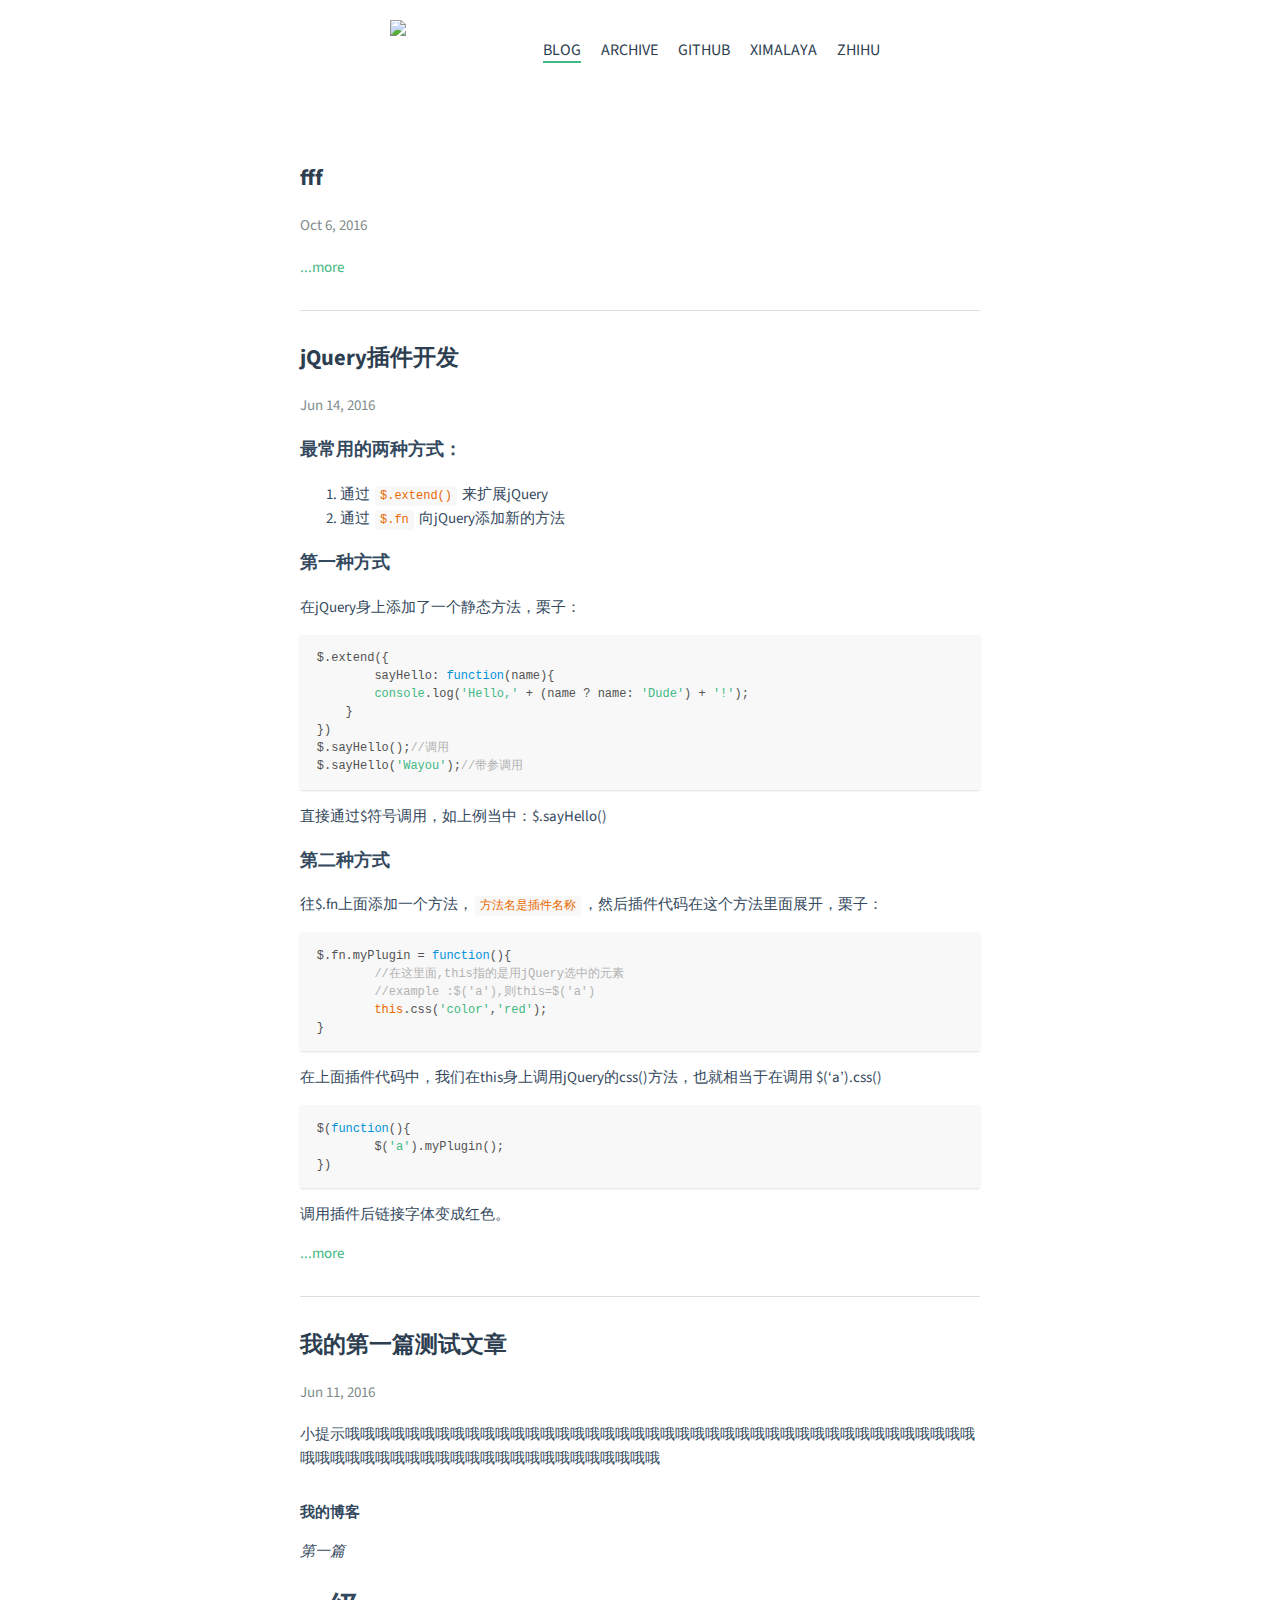
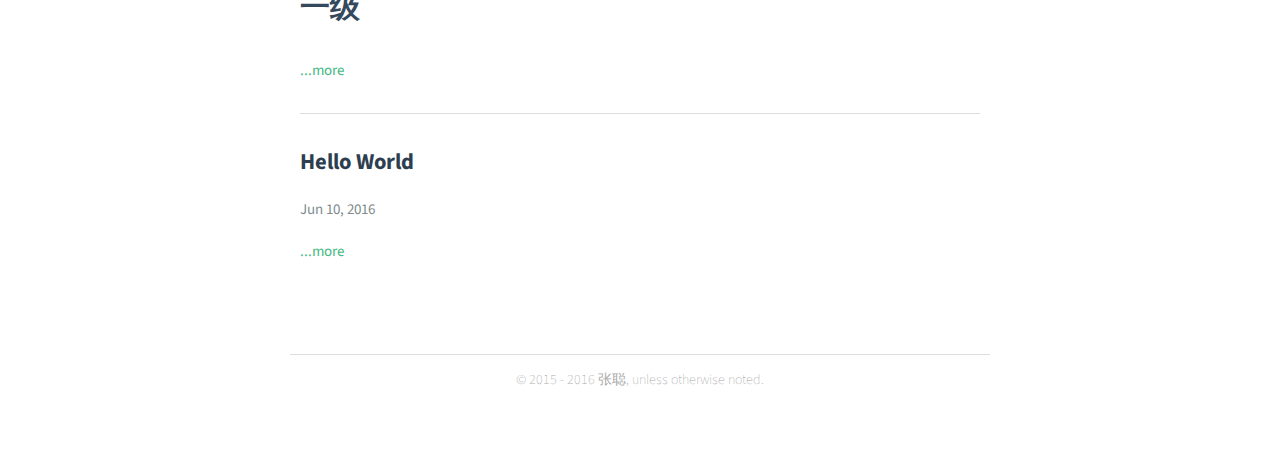
==== commit 4e32e4e0: "Site updated: 2016-10-06 20:00:29" ====
--- a/index.html
+++ b/index.html
@@ -1,4 +1,4 @@
-<!DOCTYPE html><html><head><meta charset="utf-8"><meta name="X-UA-Compatible" content="IE=edge"><title> Protea</title><meta name="description" content="张聪的博客"><meta name="viewport" content="width=device-width, initial-scale=1"><link rel="short icon" href="/favicon.png"><link rel="stylesheet" href="/css/apollo.css"><link rel="stylesheet" href="http://fonts.useso.com/css?family=Source+Sans+Pro:400,600" type="text/css"></head><body><div class="wrap"><header><a href="/" class="logo-link"><img src="/favicon.png"></a><ul class="nav nav-list"><li class="nav-list-item"><a href="/" target="_self" class="nav-list-link active">BLOG</a></li><li class="nav-list-item"><a href="/archives/" target="_self" class="nav-list-link">ARCHIVE</a></li><li class="nav-list-item"><a href="https://github.com/loverofmusic" target="_blank" class="nav-list-link">GITHUB</a></li><li class="nav-list-item"><a href="http://www.ximalaya.com/2456872/follow/" target="_blank" class="nav-list-link">XIMALAYA</a></li><li class="nav-list-item"><a href="https://www.zhihu.com/people/zhang-cong-84-8" target="_blank" class="nav-list-link">ZHIHU</a></li></ul></header><section class="container"><ul class="home post-list"><li class="post-list-item"><article class="post-block"><h2 class="post-title"><a href="/2016/06/14/jQuery插件开发/" class="post-title-link">jQuery插件开发</a></h2><div class="post-info">Jun 14, 2016</div><div class="post-content"><h4 id="最常用的两种方式："><a href="#最常用的两种方式：" class="headerlink" title="最常用的两种方式："></a>最常用的两种方式：</h4><ol>
+<!DOCTYPE html><html><head><meta charset="utf-8"><meta name="X-UA-Compatible" content="IE=edge"><title> Protea</title><meta name="description" content="张聪的博客"><meta name="viewport" content="width=device-width, initial-scale=1"><link rel="short icon" href="/favicon.png"><link rel="stylesheet" href="/css/apollo.css"><link rel="stylesheet" href="http://fonts.useso.com/css?family=Source+Sans+Pro:400,600" type="text/css"></head><body><div class="wrap"><header><a href="/" class="logo-link"><img src="/favicon.png"></a><ul class="nav nav-list"><li class="nav-list-item"><a href="/" target="_self" class="nav-list-link active">BLOG</a></li><li class="nav-list-item"><a href="/archives/" target="_self" class="nav-list-link">ARCHIVE</a></li><li class="nav-list-item"><a href="https://github.com/loverofmusic" target="_blank" class="nav-list-link">GITHUB</a></li><li class="nav-list-item"><a href="http://www.ximalaya.com/2456872/follow/" target="_blank" class="nav-list-link">XIMALAYA</a></li><li class="nav-list-item"><a href="https://www.zhihu.com/people/zhang-cong-84-8" target="_blank" class="nav-list-link">ZHIHU</a></li></ul></header><section class="container"><ul class="home post-list"><li class="post-list-item"><article class="post-block"><h2 class="post-title"><a href="/2016/10/06/fff/" class="post-title-link">fff</a></h2><div class="post-info">Oct 6, 2016</div><div class="post-content"></div><a href="/2016/10/06/fff/" class="read-more">...more</a></article></li><li class="post-list-item"><article class="post-block"><h2 class="post-title"><a href="/2016/06/14/jQuery插件开发/" class="post-title-link">jQuery插件开发</a></h2><div class="post-info">Jun 14, 2016</div><div class="post-content"><h4 id="最常用的两种方式："><a href="#最常用的两种方式：" class="headerlink" title="最常用的两种方式："></a>最常用的两种方式：</h4><ol>
 <li>通过 <code>$.extend()</code> 来扩展jQuery</li>
 <li>通过 <code>$.fn</code>  向jQuery添加新的方法</li>
 </ol>
